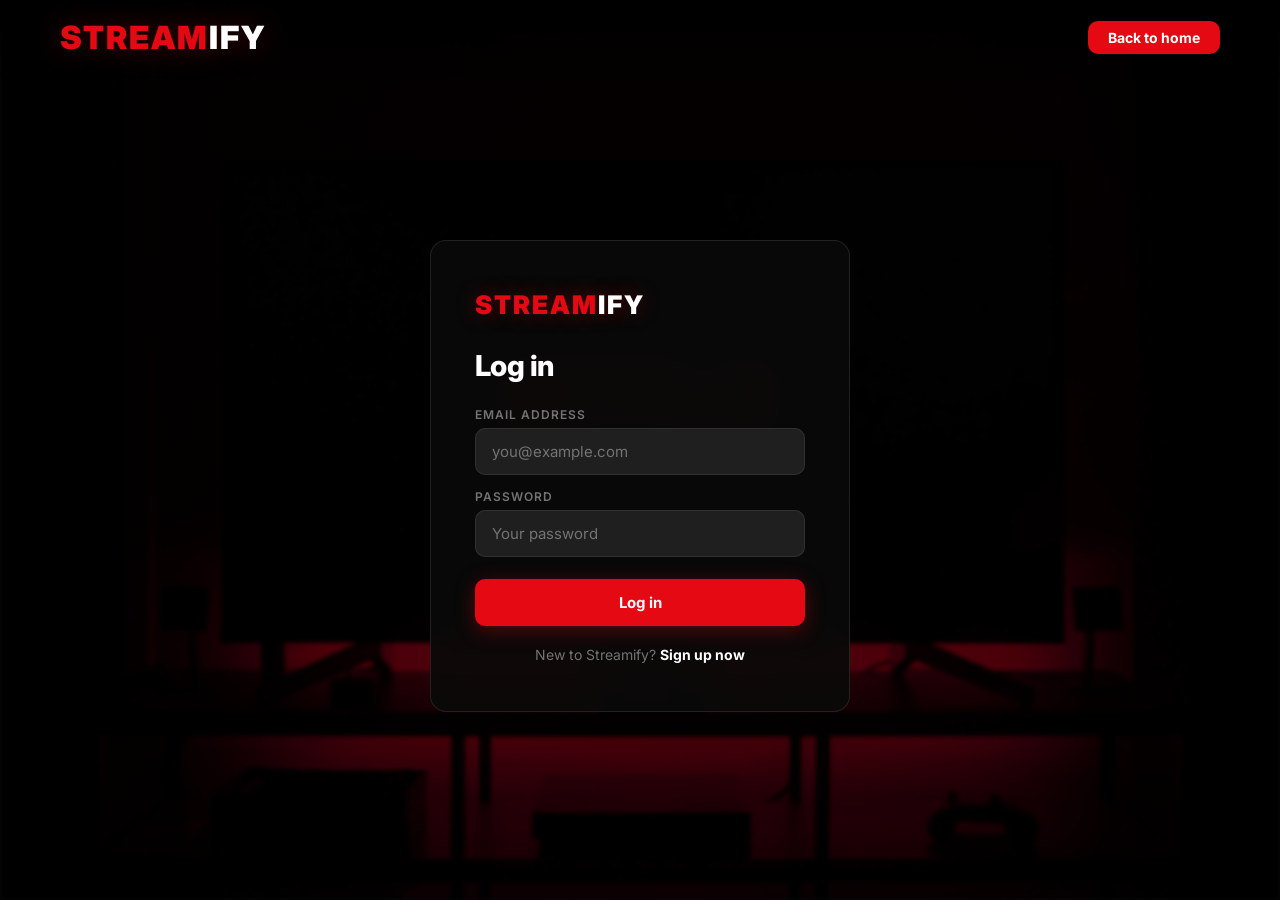
==== dashboard.html @ 39216815 "Enhancements" ====
<!DOCTYPE html>
<html lang="en">
<head>
  <meta charset="UTF-8"/>
  <meta name="viewport" content="width=device-width, initial-scale=1.0"/>
  <title>Home — Streamify</title>
  <link rel="preconnect" href="https://fonts.googleapis.com"/>
  <link rel="preconnect" href="https://fonts.gstatic.com" crossorigin/>
  <link href="https://fonts.googleapis.com/css2?family=Inter:wght@400;500;600;700;900&display=swap" rel="stylesheet"/>
  <link rel="stylesheet" href="style.css"/>
</head>
<body>

  <nav class="dashboard-nav" id="navbar">
    <a href="index.html" class="logo">STREAM<span>IFY</span></a>
    <div class="nav-links">
      <a href="#row-your-next-watch" class="nav-link active">Home</a>
      <a href="#row-acclaimed-dramas" class="nav-link">TV Series</a>
      <a href="#row-trending-now" class="nav-link">Movies</a>
      <a href="#row-my-list" class="nav-link">My List</a>
    </div>
    <div class="nav-search-wrap">
      <span class="search-icon">🔎</span>
      <input type="text" id="searchInput" class="nav-search" placeholder="Search titles..."/>
    </div>
    <div class="account-dropdown">
      <button class="btn-account">Account</button>
      <div class="dropdown-panel">
        <div class="dp-user-info">
          <p class="dp-name" id="userName">—</p>
          <p class="dp-email" id="userEmail">—</p>
        </div>
        <a href="profile.html" class="dp-link">View profile</a>
        <a href="#" class="dp-link logout" id="logoutBtn">Log out</a>
      </div>
    </div>
    <button class="nav-hamburger" id="hamburgerBtn" aria-label="Open menu" aria-expanded="false">☰</button>
  </nav>

  <div class="nav-drawer-backdrop" id="drawerBackdrop"></div>
  <div class="nav-drawer" id="navDrawer">
    <a href="#row-your-next-watch" class="nav-drawer-link active">Home</a>
    <a href="#row-acclaimed-dramas" class="nav-drawer-link">TV Series</a>
    <a href="#row-trending-now" class="nav-drawer-link">Movies</a>
    <a href="#row-my-list" class="nav-drawer-link">My List</a>
    <a href="profile.html" class="nav-drawer-link">View profile</a>
    <a href="#" class="nav-drawer-link" id="drawerLogoutBtn">Log out</a>
  </div>

  <header class="dash-banner">
    <img src="img/squid.jpg" class="dash-banner-bg" alt=""/>
    <div class="dash-banner-overlay"></div>
    <div class="dash-caption">
      <div class="dash-caption-badge">🔥 Final season now streaming</div>
      <h1>Squid Game</h1>
      <p>With nothing to lose, Seong Gi-hun accepts a strange invitation to compete in thrilling yet deadly children's games for a chance to win 45.6 billion won.</p>
      <div class="dash-btns">
        <button class="btn-play" id="bannerPlayBtn">▶ Play</button>
        <button class="btn-more" id="bannerInfoBtn" data-id="squid">ⓘ More info</button>
      </div>
    </div>
  </header>

  <main class="dash-content" id="dashContent">
    <!-- Rows are rendered by dashboard.js from catalog.js -->
  </main>

  <div class="dash-footer">
    <h2>Streamify</h2>
    <p>Stay connected with us and share with your friends and family</p>
  </div>
  <div class="dash-copyright">
    <p>© 2026 Streamify India</p>
  </div>

  <!-- Detail modal: filled in and toggled by dashboard.js -->
  <div class="modal-overlay" id="detailModal" role="dialog" aria-modal="true" aria-labelledby="modalTitle">
    <div class="modal-box">
      <div class="modal-banner">
        <img id="modalImg" src="" alt=""/>
        <div class="modal-banner-overlay"></div>
        <button class="modal-close" id="modalCloseBtn" aria-label="Close">✕</button>
      </div>
      <div class="modal-body">
        <h2 class="modal-title" id="modalTitle"></h2>
        <div class="modal-meta" id="modalMeta"></div>
        <p class="modal-desc" id="modalDesc"></p>
        <div class="modal-actions">
          <button class="btn-play" id="modalPlayBtn">▶ Play</button>
          <button class="btn-modal-list" id="modalListBtn">+ My List</button>
        </div>
      </div>
    </div>
  </div>

  <script src="auth.js"></script>
  <script src="catalog.js"></script>
  <script src="dashboard.js"></script>

</body>
</html>
---- style.css ----
/* ============================================
   STREAMIFY — Enhanced Design System
   ============================================ */

/* ── FONTS & RESET ── */
@import url('https://fonts.googleapis.com/css2?family=Inter:wght@400;500;600;700;900&display=swap');

*, *::before, *::after { box-sizing: border-box; margin: 0; padding: 0; }

:root {
  --red: #e50914;
  --red-dark: #b2070f;
  --red-glow: rgba(229,9,20,0.35);
  --bg: #0a0a0a;
  --surface: #141414;
  --surface2: #1f1f1f;
  --surface3: #2a2a2a;
  --border: rgba(255,255,255,0.08);
  --txt: #ffffff;
  --txt2: #b3b3b3;
  --txt3: #737373;
  --radius: 10px;
  --radius-lg: 16px;
  --trans: 0.22s ease;
}

html { scroll-behavior: smooth; }
body {
  font-family: 'Inter', 'Segoe UI', sans-serif;
  background: var(--bg);
  color: var(--txt);
  overflow-x: hidden;
}

/* ── NAVBAR ── */
.navbar {
  position: fixed; top: 0; left: 0; right: 0; z-index: 1000;
  display: flex; align-items: center; justify-content: space-between;
  padding: 18px clamp(24px, 5vw, 60px);
  background: linear-gradient(to bottom, rgba(0,0,0,0.9), transparent);
  transition: background var(--trans), box-shadow var(--trans);
}
.navbar.scrolled {
  background: rgba(10,10,10,0.97);
  backdrop-filter: blur(12px);
  box-shadow: 0 1px 0 var(--border);
}

.logo {
  font-size: clamp(1.4rem, 3vw, 2rem);
  font-weight: 900;
  letter-spacing: 2px;
  color: var(--red);
  text-decoration: none;
  text-shadow: 0 0 30px var(--red-glow);
}
.logo span { color: #fff; }

.nav-right { display: flex; align-items: center; gap: 14px; }

.lang-select {
  padding: 7px 14px;
  background: rgba(0,0,0,0.6);
  color: var(--txt);
  border: 1px solid rgba(255,255,255,0.3);
  border-radius: var(--radius);
  font-size: 13px; cursor: pointer;
  font-family: inherit;
  outline: none;
}
.lang-select:hover { border-color: rgba(255,255,255,0.6); }

.btn-signin {
  padding: 8px 20px;
  background: var(--red);
  color: #fff; border: none;
  border-radius: var(--radius);
  font-weight: 700; font-size: 14px;
  cursor: pointer; font-family: inherit;
  transition: background var(--trans), transform 0.12s, box-shadow var(--trans);
}
.btn-signin:hover {
  background: var(--red-dark);
  transform: translateY(-1px);
  box-shadow: 0 4px 16px var(--red-glow);
}

/* ── HERO ── */
.hero {
  position: relative;
  min-height: 100vh;
  display: flex; align-items: center; justify-content: center;
  text-align: center;
  overflow: hidden;
}

.hero-bg {
  position: absolute; inset: 0;
  width: 100%; height: 100%;
  object-fit: cover; object-position: center;
  filter: brightness(0.4);
  transform: scale(1.05);
  animation: heroZoom 20s ease-in-out infinite alternate;
}
@keyframes heroZoom {
  from { transform: scale(1.05); }
  to   { transform: scale(1.12); }
}

.hero-overlay {
  position: absolute; inset: 0;
  background: linear-gradient(
    to bottom,
    rgba(0,0,0,0.1) 0%,
    rgba(0,0,0,0.45) 50%,
    rgba(0,0,0,0.95) 100%
  );
  z-index: 1;
}

.hero-content {
  position: relative; z-index: 2;
  max-width: 720px;
  padding: 0 24px;
  animation: heroIn 1s cubic-bezier(0.16,1,0.3,1);
}
@keyframes heroIn {
  from { opacity: 0; transform: translateY(30px); }
  to   { opacity: 1; transform: translateY(0); }
}

.hero-badge {
  display: inline-block;
  padding: 6px 16px;
  background: rgba(229,9,20,0.2);
  border: 1px solid rgba(229,9,20,0.5);
  border-radius: 99px;
  font-size: 13px; font-weight: 600;
  color: #ff6b6b;
  margin-bottom: 24px;
  letter-spacing: 0.03em;
}

.hero-content h1 {
  font-size: clamp(2.2rem, 6vw, 4rem);
  font-weight: 900;
  line-height: 1.1;
  letter-spacing: -0.02em;
  margin-bottom: 18px;
  text-shadow: 0 2px 20px rgba(0,0,0,0.8);
}

.hero-price {
  font-size: clamp(1rem, 2vw, 1.25rem);
  color: var(--txt2);
  margin-bottom: 8px;
}
.hero-price strong { color: var(--txt); }

.hero-cta-label {
  font-size: clamp(0.9rem, 1.5vw, 1.05rem);
  color: var(--txt2);
  margin-bottom: 24px;
}

.email-form {
  display: flex; gap: 10px;
  flex-wrap: wrap; justify-content: center;
}

.email-input {
  flex: 1 1 280px; max-width: 380px;
  padding: 15px 18px;
  font-size: 15px; font-family: inherit;
  background: rgba(255,255,255,0.92);
  color: #111;
  border: none; border-radius: var(--radius);
  outline: none;
  transition: box-shadow 0.2s;
}
.email-input:focus { box-shadow: 0 0 0 3px rgba(229,9,20,0.4); }
.email-input::placeholder { color: #777; }

.btn-getstarted {
  padding: 15px 28px;
  background: var(--red);
  color: #fff; border: none;
  border-radius: var(--radius);
  font-size: 15px; font-weight: 700;
  cursor: pointer; white-space: nowrap;
  font-family: inherit;
  transition: background var(--trans), transform 0.12s, box-shadow var(--trans);
  box-shadow: 0 4px 20px var(--red-glow);
}
.btn-getstarted:hover {
  background: var(--red-dark);
  transform: translateY(-2px);
  box-shadow: 0 8px 28px var(--red-glow);
}
.btn-getstarted:active { transform: scale(0.97); }

.hero-scroll-hint {
  position: absolute; bottom: 28px; left: 50%; transform: translateX(-50%);
  z-index: 2; color: rgba(255,255,255,0.4);
  font-size: 12px; letter-spacing: 0.1em;
  animation: bounce 2s ease-in-out infinite;
}
@keyframes bounce {
  0%,100% { transform: translateX(-50%) translateY(0); }
  50%      { transform: translateX(-50%) translateY(-6px); }
}

/* ── DIVIDER ── */
.section-divider {
  height: 8px;
  background: var(--surface2);
}

/* ── CONTENT SECTIONS ── */
.content-section {
  background: var(--bg);
  padding: clamp(40px,6vw,72px) clamp(24px,5vw,60px);
}

.section-head {
  display: flex; align-items: baseline; gap: 16px;
  margin-bottom: 28px;
}
.section-title {
  font-size: clamp(1.3rem, 3vw, 1.8rem);
  font-weight: 800;
  letter-spacing: -0.01em;
}
.section-sub {
  font-size: 0.9rem; color: var(--txt3);
}

/* ── MOVIE CARDS ROW ── */
.cards-row {
  display: flex; gap: 14px;
  overflow-x: auto;
  padding: 12px 0 16px;
  scroll-behavior: smooth;
  -webkit-overflow-scrolling: touch;
  scrollbar-width: thin;
  scrollbar-color: rgba(255,255,255,0.15) transparent;
}
.cards-row::-webkit-scrollbar { height: 4px; }
.cards-row::-webkit-scrollbar-track { background: transparent; }
.cards-row::-webkit-scrollbar-thumb {
  background: rgba(255,255,255,0.15);
  border-radius: 99px;
}

.movie-card {
  position: relative;
  min-width: 160px; max-width: 200px;
  flex: 0 0 auto;
  border-radius: var(--radius);
  overflow: hidden;
  cursor: pointer;
  transition: transform 0.3s cubic-bezier(0.4,0,0.2,1), box-shadow 0.3s;
}
.movie-card:hover {
  transform: scale(1.1) translateY(-4px);
  box-shadow: 0 16px 40px rgba(0,0,0,0.6);
  z-index: 5;
}

.movie-card img {
  width: 100%; aspect-ratio: 2/3;
  object-fit: cover; display: block;
  border-radius: var(--radius);
  transition: filter 0.3s;
}
.movie-card:hover img { filter: brightness(0.6); }

.card-rank {
  position: absolute; bottom: 6px; left: 8px;
  font-size: 3.5rem; font-weight: 900;
  color: transparent;
  -webkit-text-stroke: 2px rgba(255,255,255,0.8);
  line-height: 1;
  pointer-events: none;
  transition: opacity 0.3s;
}
.movie-card:hover .card-rank { opacity: 0; }

.card-hover-info {
  position: absolute; bottom: 0; left: 0; right: 0;
  padding: 40px 12px 14px;
  background: linear-gradient(to top, rgba(0,0,0,0.9), transparent);
  opacity: 0;
  transform: translateY(6px);
  transition: opacity 0.3s, transform 0.3s;
}
.movie-card:hover .card-hover-info { opacity: 1; transform: translateY(0); }

.card-title {
  font-size: 0.9rem; font-weight: 700; margin-bottom: 5px;
}
.card-tag {
  font-size: 0.7rem; font-weight: 600;
  background: var(--red);
  color: #fff; padding: 2px 8px;
  border-radius: 99px;
}

/* ── FEATURES GRID ── */
.features-grid {
  display: grid;
  grid-template-columns: repeat(auto-fit, minmax(220px, 1fr));
  gap: 18px;
}

.feature-card {
  background: linear-gradient(145deg, #1a0630, #1f0808);
  border: 1px solid rgba(255,255,255,0.07);
  border-radius: var(--radius-lg);
  padding: 28px 24px 32px;
  transition: transform var(--trans), border-color var(--trans);
}
.feature-card:hover {
  transform: translateY(-4px);
  border-color: rgba(229,9,20,0.3);
}

.feature-icon {
  font-size: 2.5rem; margin-bottom: 16px; display: block;
}
.feature-card h3 {
  font-size: 1.15rem; font-weight: 700; margin-bottom: 10px;
}
.feature-card p {
  font-size: 0.95rem; color: var(--txt2); line-height: 1.6;
}

/* ── FAQ ── */
.faq-wrap { max-width: 860px; margin: 0 auto; }
.faq-list { display: flex; flex-direction: column; gap: 6px; }

.faq-item { border-radius: var(--radius); overflow: hidden; }

.faq-q {
  width: 100%;
  background: var(--surface2);
  color: var(--txt);
  text-align: left;
  padding: 20px 22px;
  font-size: 1.05rem; font-weight: 600;
  border: none; cursor: pointer;
  display: flex; justify-content: space-between; align-items: center;
  gap: 12px; font-family: inherit;
  transition: background var(--trans);
}
.faq-q:hover { background: var(--surface3); }
.faq-q.open  { background: var(--surface3); color: #fff; }

.faq-icon {
  font-size: 1.6rem; font-weight: 300;
  flex-shrink: 0; line-height: 1;
  transition: transform 0.3s;
  color: var(--txt2);
}
.faq-q.open .faq-icon { transform: rotate(45deg); color: var(--red); }

.faq-a {
  background: var(--surface3);
  max-height: 0; overflow: hidden;
  transition: max-height 0.4s ease, padding 0.3s ease;
  padding: 0 22px;
}
.faq-a.open { padding: 16px 22px 20px; }
.faq-a p {
  font-size: 1rem; color: var(--txt2); line-height: 1.7;
}

/* ── FOOTER CTA ── */
.footer-cta {
  background: var(--bg);
  text-align: center;
  padding: clamp(32px,5vw,60px) clamp(24px,5vw,60px);
  border-top: 1px solid var(--border);
}
.footer-cta p {
  font-size: clamp(0.9rem, 1.5vw, 1.05rem);
  color: var(--txt2); margin-bottom: 20px;
}

/* ── FOOTER ── */
.footer {
  background: var(--bg);
  border-top: 1px solid var(--border);
  padding: clamp(32px,5vw,56px) clamp(24px,5vw,60px) 32px;
  color: var(--txt3);
}
.footer-phone {
  font-size: 14px; margin-bottom: 28px;
}
.footer-phone a { color: var(--txt3); text-decoration: underline; }
.footer-phone a:hover { color: var(--txt2); }

.footer-links {
  display: grid;
  grid-template-columns: repeat(auto-fit, minmax(150px, 1fr));
  gap: 16px;
  margin-bottom: 32px;
}
.footer-links ul { list-style: none; }
.footer-links li { margin-bottom: 12px; }
.footer-links a {
  color: var(--txt3); font-size: 13px; text-decoration: none;
  transition: color var(--trans);
}
.footer-links a:hover { color: var(--txt2); }

.footer-copy {
  font-size: 13px; color: var(--txt3);
  border-top: 1px solid var(--border);
  padding-top: 20px;
}

/* ═══════════════════════════════════════════
   AUTH PAGES (login + signup)
═══════════════════════════════════════════ */
.auth-page {
  min-height: 100vh;
  display: flex; flex-direction: column;
  background: var(--bg);
}

.auth-bg {
  position: fixed; inset: 0; z-index: 0;
  width: 100%; height: 100%;
  object-fit: cover;
  filter: brightness(0.3) blur(2px);
}

.auth-center {
  flex: 1; display: flex;
  align-items: center; justify-content: center;
  position: relative; z-index: 1;
  padding: 100px 24px 48px;
}

.auth-box {
  background: rgba(10,10,10,0.88);
  backdrop-filter: blur(20px);
  border: 1px solid rgba(255,255,255,0.1);
  border-radius: var(--radius-lg);
  padding: clamp(32px,5vw,48px) clamp(28px,4vw,44px);
  width: 100%; max-width: 420px;
  animation: authIn 0.5s cubic-bezier(0.16,1,0.3,1);
}
@keyframes authIn {
  from { opacity:0; transform:scale(0.95) translateY(12px); }
  to   { opacity:1; transform:scale(1) translateY(0); }
}

.auth-logo {
  display: block;
  font-size: 1.6rem; font-weight: 900;
  letter-spacing: 2px;
  color: var(--red); text-decoration: none;
  text-shadow: 0 0 20px var(--red-glow);
  margin-bottom: 28px;
}
.auth-logo span { color: #fff; }

.auth-box h2 {
  font-size: 1.8rem; font-weight: 800;
  margin-bottom: 24px; letter-spacing: -0.02em;
}

.auth-field {
  margin-bottom: 14px;
}
.auth-field label {
  display: block;
  font-size: 12px; font-weight: 600;
  color: var(--txt3); text-transform: uppercase;
  letter-spacing: 0.08em; margin-bottom: 6px;
}
.auth-field input {
  width: 100%; padding: 13px 16px;
  font-size: 15px; font-family: inherit;
  background: var(--surface2);
  border: 1px solid var(--border);
  border-radius: var(--radius);
  color: var(--txt); outline: none;
  transition: border-color 0.2s, box-shadow 0.2s;
}
.auth-field input:focus {
  border-color: rgba(229,9,20,0.6);
  box-shadow: 0 0 0 3px rgba(229,9,20,0.15);
}
.auth-field input::placeholder { color: var(--txt3); }
.auth-field input:disabled {
  color: var(--txt2);
  cursor: default;
  opacity: 0.85;
}

.btn-auth {
  width: 100%; padding: 14px;
  background: var(--red); color: #fff;
  border: none; border-radius: var(--radius);
  font-size: 15px; font-weight: 700;
  cursor: pointer; font-family: inherit;
  margin-top: 8px;
  transition: background var(--trans), transform 0.12s, box-shadow var(--trans);
  box-shadow: 0 4px 20px var(--red-glow);
}
.btn-auth:hover {
  background: var(--red-dark);
  transform: translateY(-1px);
  box-shadow: 0 8px 28px var(--red-glow);
}
.btn-auth:active { transform: scale(0.98); }

.auth-switch {
  text-align: center;
  font-size: 14px; color: var(--txt3);
  margin-top: 20px;
}
.auth-switch a { color: #fff; text-decoration: none; font-weight: 700; }
.auth-switch a:hover { color: var(--red); }

.auth-error {
  background: rgba(229,9,20,0.15);
  border: 1px solid rgba(229,9,20,0.4);
  border-radius: var(--radius);
  padding: 10px 14px;
  font-size: 13px; color: #ff8080;
  margin-bottom: 14px; display: none;
}
.auth-error.show { display: block; }

/* ═══════════════════════════════════════════
   DASHBOARD PAGE
═══════════════════════════════════════════ */
.dashboard-nav {
  position: fixed; top: 0; left: 0; right: 0; z-index: 1000;
  display: flex; align-items: center; gap: 16px;
  padding: 14px clamp(16px,4vw,48px);
  background: linear-gradient(to bottom, rgba(0,0,0,0.9), transparent);
  transition: background var(--trans);
  flex-wrap: wrap;
}
.dashboard-nav.scrolled {
  background: rgba(10,10,10,0.97);
  backdrop-filter: blur(12px);
  box-shadow: 0 1px 0 var(--border);
}

.dashboard-nav .logo { margin-right: 8px; }

.nav-links { display: flex; gap: 4px; align-items: center; flex: 1; }

.nav-link {
  padding: 7px 14px;
  background: transparent;
  border: none; border-radius: var(--radius);
  color: var(--txt2); font-size: 14px; font-weight: 500;
  cursor: pointer; font-family: inherit;
  transition: background var(--trans), color var(--trans);
  text-decoration: none; display: inline-block;
}
.nav-link:hover, .nav-link.active {
  background: rgba(255,255,255,0.08);
  color: var(--txt);
}

.nav-search-wrap {
  position: relative;
}
.nav-search {
  padding: 8px 14px 8px 36px;
  background: rgba(255,255,255,0.1);
  border: 1px solid rgba(255,255,255,0.15);
  border-radius: var(--radius);
  color: var(--txt); font-size: 14px;
  outline: none; width: 200px;
  font-family: inherit;
  transition: background 0.2s, border 0.2s, width 0.3s;
}
.nav-search:focus {
  background: rgba(255,255,255,0.15);
  border-color: rgba(255,255,255,0.35);
  width: 260px;
}
.nav-search::placeholder { color: var(--txt3); }
.search-icon {
  position: absolute; left: 10px; top: 50%;
  transform: translateY(-50%);
  color: var(--txt3); font-size: 14px; pointer-events: none;
}

.account-dropdown { position: relative; }

.btn-account {
  padding: 8px 16px;
  background: var(--red);
  color: #fff; border: none;
  border-radius: var(--radius);
  font-weight: 700; font-size: 13px;
  cursor: pointer; font-family: inherit;
  display: flex; align-items: center; gap: 6px;
}
.btn-account::after { content: '▾'; }

.dropdown-panel {
  display: none;
  position: absolute; right: 0; top: calc(100% + 8px);
  background: var(--surface2);
  border: 1px solid rgba(255,255,255,0.1);
  border-radius: var(--radius-lg);
  min-width: 220px;
  padding: 16px;
  box-shadow: 0 16px 40px rgba(0,0,0,0.5);
  z-index: 999;
}
.account-dropdown:hover .dropdown-panel,
.account-dropdown:focus-within .dropdown-panel { display: block; }

.dp-user-info { padding-bottom: 12px; border-bottom: 1px solid var(--border); margin-bottom: 10px; }
.dp-name { font-weight: 700; font-size: 15px; margin-bottom: 3px; }
.dp-email { font-size: 12px; color: var(--txt3); }

.dp-link {
  display: block; padding: 9px 0;
  font-size: 14px; color: var(--txt2);
  text-decoration: none; border-bottom: 1px solid var(--border);
  transition: color var(--trans);
}
.dp-link:last-child { border-bottom: none; }
.dp-link:hover { color: var(--txt); }
.dp-link.logout { color: var(--red); }
.dp-link.logout:hover { color: #ff6b6b; }

/* Banner / hero on dashboard */
.dash-banner {
  position: relative; height: 85vh; min-height: 520px;
  overflow: hidden;
}
.dash-banner-bg {
  position: absolute; inset: 0;
  width: 100%; height: 100%;
  object-fit: cover; object-position: center 20%;
  animation: heroZoom 25s ease-in-out infinite alternate;
}
.dash-banner-overlay {
  position: absolute; inset: 0;
  background: linear-gradient(
    to right,
    rgba(0,0,0,0.85) 0%,
    rgba(0,0,0,0.5) 55%,
    rgba(0,0,0,0.1) 100%
  ),
  linear-gradient(
    to top,
    rgba(10,10,10,1) 0%,
    transparent 40%
  );
}
.dash-caption {
  position: absolute; bottom: 14%; left: clamp(24px,5vw,60px);
  z-index: 2; max-width: 540px;
}
.dash-caption-badge {
  display: inline-flex; align-items: center; gap: 6px;
  background: rgba(229,9,20,0.2);
  border: 1px solid rgba(229,9,20,0.4);
  border-radius: 99px;
  padding: 4px 14px; font-size: 12px; font-weight: 600;
  color: #ff8080; margin-bottom: 16px;
}
.dash-caption h1 {
  font-size: clamp(2rem, 4vw, 3.2rem);
  font-weight: 900; letter-spacing: -0.02em;
  margin-bottom: 12px; line-height: 1.1;
}
.dash-caption p {
  font-size: clamp(0.85rem, 1.5vw, 1rem);
  color: var(--txt2); line-height: 1.6;
  margin-bottom: 22px; max-width: 420px;
}
.dash-btns { display: flex; gap: 10px; flex-wrap: wrap; }

.btn-play {
  display: flex; align-items: center; gap: 8px;
  padding: 12px 26px;
  background: #fff; color: #000;
  border: none; border-radius: var(--radius);
  font-size: 15px; font-weight: 800;
  cursor: pointer; font-family: inherit;
  transition: background var(--trans), transform 0.12s;
}
.btn-play:hover { background: rgba(255,255,255,0.85); transform: scale(1.03); }

.btn-more {
  display: flex; align-items: center; gap: 8px;
  padding: 12px 22px;
  background: rgba(109,109,110,0.7);
  color: #fff;
  border: none; border-radius: var(--radius);
  font-size: 15px; font-weight: 700;
  cursor: pointer; font-family: inherit;
  transition: background var(--trans);
}
.btn-more:hover { background: rgba(109,109,110,0.9); }

/* Dashboard content rows */
.dash-content { background: var(--bg); padding-bottom: 60px; }

.dash-section {
  padding: clamp(16px,3vw,32px) clamp(16px,5vw,60px) 8px;
}

.dash-section-title {
  font-size: clamp(1rem, 2vw, 1.35rem);
  font-weight: 700; margin-bottom: 14px;
  display: flex; align-items: center; gap: 10px;
}
.dash-section-title::before {
  content: '';
  width: 4px; height: 1.2em;
  background: var(--red);
  border-radius: 99px; display: inline-block;
}

.dash-row {
  display: flex; gap: 12px;
  overflow-x: auto;
  padding: 8px 0 14px;
  scroll-behavior: smooth;
  -webkit-overflow-scrolling: touch;
  scrollbar-width: thin;
  scrollbar-color: rgba(255,255,255,0.12) transparent;
}
.dash-row::-webkit-scrollbar { height: 3px; }
.dash-row::-webkit-scrollbar-thumb {
  background: rgba(255,255,255,0.12); border-radius: 99px;
}

.dash-card {
  position: relative;
  min-width: 155px; max-width: 190px;
  flex: 0 0 auto;
  border-radius: var(--radius);
  overflow: hidden;
  cursor: pointer;
  transition: transform 0.3s cubic-bezier(0.4,0,0.2,1), box-shadow 0.3s;
}
.dash-card:hover,
.dash-card:focus-visible {
  transform: scale(1.1) translateY(-4px);
  box-shadow: 0 16px 40px rgba(0,0,0,0.7);
  z-index: 5;
}
.dash-card:focus-visible { outline: 2px solid #fff; outline-offset: 2px; }
.dash-card img {
  width: 100%; aspect-ratio: 2/3;
  object-fit: cover; display: block;
  border-radius: var(--radius);
  transition: filter 0.3s;
}
.dash-card:hover img, .dash-card:focus-visible img { filter: brightness(0.55); }

.dash-card-info {
  position: absolute; bottom: 0; left: 0; right: 0;
  padding: 36px 10px 12px;
  background: linear-gradient(to top, rgba(0,0,0,0.9), transparent);
  opacity: 0; transform: translateY(4px);
  transition: opacity 0.3s, transform 0.3s;
}
.dash-card:hover .dash-card-info,
.dash-card:focus-visible .dash-card-info { opacity: 1; transform: translateY(0); }
.dash-card-name {
  font-size: 0.82rem; font-weight: 700;
  white-space: nowrap; overflow: hidden; text-overflow: ellipsis;
  margin-bottom: 6px;
}
.dash-card-actions { display: flex; gap: 6px; }
.dash-card-icon-btn {
  display: inline-flex; align-items: center; justify-content: center;
  width: 28px; height: 28px;
  background: rgba(255,255,255,0.9);
  border: 1.5px solid transparent;
  border-radius: 50%; color: #000;
  font-size: 0.7rem;
  cursor: pointer;
  transition: background 0.2s, transform 0.15s;
}
.dash-card-icon-btn:hover { transform: scale(1.12); }
.dash-card-icon-btn.add-list {
  background: rgba(0,0,0,0.55);
  border-color: rgba(255,255,255,0.6);
  color: #fff;
}
.dash-card-icon-btn.add-list.in-list {
  background: var(--red);
  border-color: var(--red);
  color: #fff;
}
.dash-card-play {
  border: none;
}

/* Dashboard footer */
.dash-footer {
  background: linear-gradient(135deg, #1a0336 0%, #2d0a0a 100%);
  color: rgba(255,255,255,0.7);
  text-align: center;
  padding: 40px 24px;
}
.dash-footer h2 { font-size: 1.4rem; font-weight: 700; margin-bottom: 8px; }
.dash-footer p  { font-size: 0.9rem; }

.dash-copyright {
  background: var(--bg);
  text-align: center;
  padding: 18px;
  font-size: 13px;
  color: var(--txt3);
  border-top: 1px solid var(--border);
}

/* ═══════════════════════════════════════════
   DETAIL MODAL
═══════════════════════════════════════════ */
.modal-overlay {
  position: fixed; inset: 0; z-index: 2000;
  background: rgba(0,0,0,0.75);
  display: flex; align-items: center; justify-content: center;
  padding: 24px;
  opacity: 0; pointer-events: none;
  transition: opacity 0.25s ease;
}
.modal-overlay.open { opacity: 1; pointer-events: auto; }

.modal-box {
  background: var(--surface);
  border-radius: var(--radius-lg);
  width: 100%; max-width: 560px;
  max-height: 88vh; overflow-y: auto;
  transform: translateY(16px) scale(0.97);
  transition: transform 0.25s ease;
  box-shadow: 0 24px 60px rgba(0,0,0,0.6);
}
.modal-overlay.open .modal-box { transform: translateY(0) scale(1); }

.modal-banner { position: relative; }
.modal-banner img {
  width: 100%; height: 220px; object-fit: cover; display: block;
  border-radius: var(--radius-lg) var(--radius-lg) 0 0;
}
.modal-banner-overlay {
  position: absolute; inset: 0;
  background: linear-gradient(to top, var(--surface) 0%, transparent 60%);
  border-radius: var(--radius-lg) var(--radius-lg) 0 0;
}
.modal-close {
  position: absolute; top: 14px; right: 14px;
  width: 34px; height: 34px;
  background: rgba(20,20,20,0.85);
  border: none; border-radius: 50%;
  color: #fff; font-size: 16px; cursor: pointer;
  display: flex; align-items: center; justify-content: center;
  transition: background 0.2s;
}
.modal-close:hover { background: rgba(40,40,40,0.95); }

.modal-body { padding: 8px 28px 28px; }
.modal-title { font-size: 1.5rem; font-weight: 800; margin-bottom: 10px; }
.modal-meta {
  display: flex; align-items: center; gap: 10px;
  font-size: 0.85rem; color: var(--txt2); margin-bottom: 16px;
  flex-wrap: wrap;
}
.modal-meta .tag-pill {
  background: var(--surface3);
  padding: 2px 10px; border-radius: 99px;
  font-size: 0.78rem; color: var(--txt);
}
.modal-desc { font-size: 0.95rem; line-height: 1.65; color: var(--txt2); margin-bottom: 22px; }
.modal-actions { display: flex; gap: 10px; flex-wrap: wrap; }

.btn-modal-list {
  display: flex; align-items: center; gap: 8px;
  padding: 12px 20px;
  background: var(--surface3); color: var(--txt);
  border: 1px solid rgba(255,255,255,0.15);
  border-radius: var(--radius);
  font-size: 14px; font-weight: 700;
  cursor: pointer; font-family: inherit;
  transition: background 0.2s, border-color 0.2s;
}
.btn-modal-list:hover { background: var(--surface2); }
.btn-modal-list.in-list { border-color: var(--red); color: #ff8080; }

/* ═══════════════════════════════════════════
   MOBILE NAV DRAWER
═══════════════════════════════════════════ */
.nav-hamburger {
  display: none;
  width: 36px; height: 36px;
  background: transparent; border: none;
  color: var(--txt); font-size: 1.4rem;
  cursor: pointer; align-items: center; justify-content: center;
}

.nav-drawer {
  position: fixed; top: 0; right: 0; bottom: 0;
  width: min(78vw, 300px);
  background: var(--surface);
  box-shadow: -8px 0 30px rgba(0,0,0,0.5);
  z-index: 1500;
  padding: 80px 24px 24px;
  transform: translateX(100%);
  transition: transform 0.3s cubic-bezier(0.4,0,0.2,1);
}
.nav-drawer.open { transform: translateX(0); }

.nav-drawer-link {
  display: block; padding: 14px 4px;
  font-size: 1.05rem; font-weight: 600;
  color: var(--txt2); text-decoration: none;
  border-bottom: 1px solid var(--border);
}
.nav-drawer-link:hover, .nav-drawer-link.active { color: var(--txt); }

.nav-drawer-backdrop {
  position: fixed; inset: 0; z-index: 1400;
  background: rgba(0,0,0,0.5);
  opacity: 0; pointer-events: none;
  transition: opacity 0.3s;
}
.nav-drawer-backdrop.open { opacity: 1; pointer-events: auto; }

/* Empty state for My List / search with no results */
.dash-empty {
  padding: 60px 24px;
  text-align: center;
  color: var(--txt3);
}
.dash-empty p:first-child { font-size: 1.1rem; color: var(--txt2); margin-bottom: 6px; }

/* ── RESPONSIVE ── */
@media (max-width: 768px) {
  .hero-content h1 { font-size: 1.9rem; }
  .nav-links { display: none; }
  .nav-search { width: 140px; }
  .nav-search:focus { width: 180px; }
  .dash-caption { bottom: 10%; }
  .dash-caption h1 { font-size: 1.7rem; }
  .nav-hamburger { display: flex; }
  .modal-body { padding: 8px 20px 24px; }
}
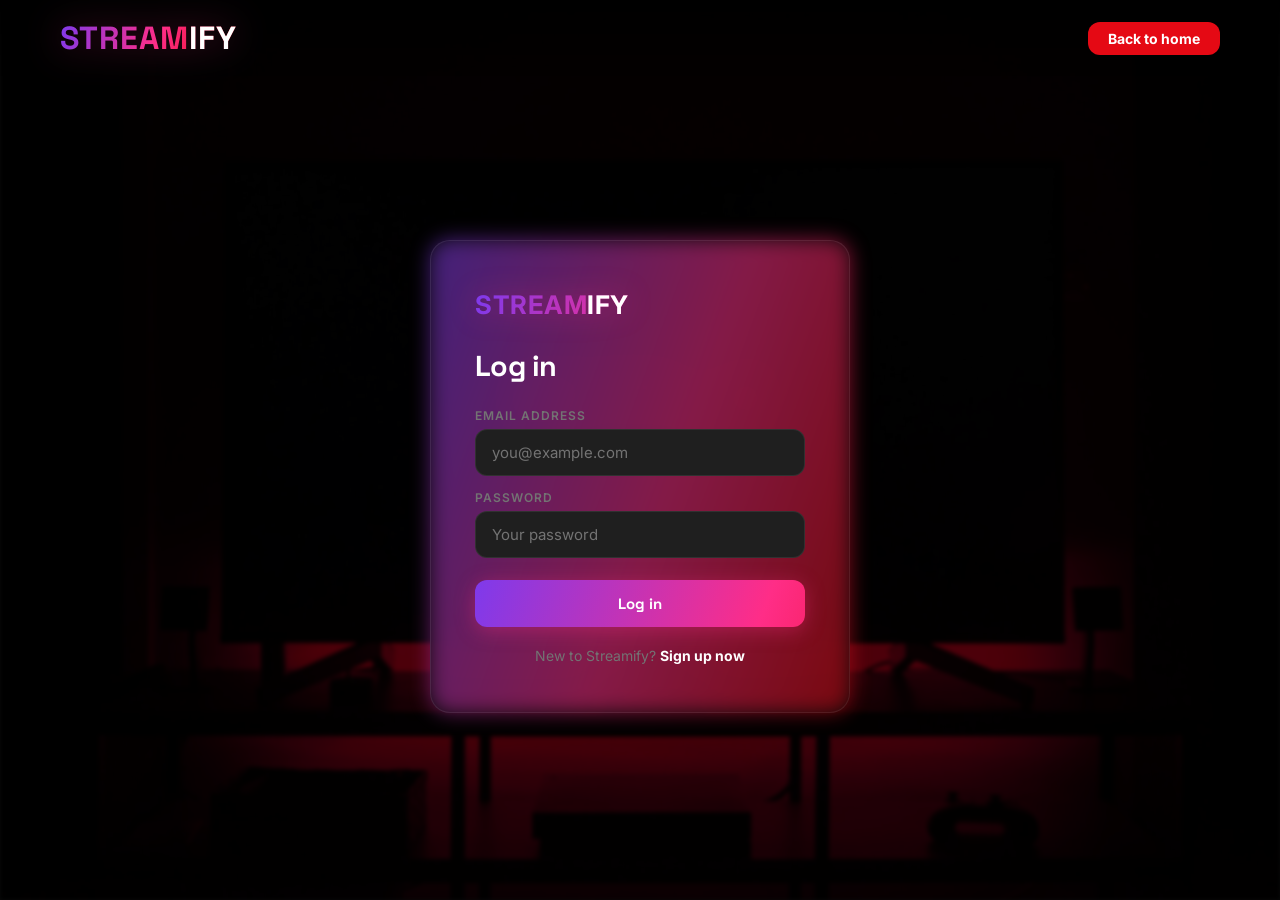
==== commit cd7f512d: "Enhanced" ====
--- a/dashboard.html
+++ b/dashboard.html
@@ -6,7 +6,7 @@
   <title>Home — Streamify</title>
   <link rel="preconnect" href="https://fonts.googleapis.com"/>
   <link rel="preconnect" href="https://fonts.gstatic.com" crossorigin/>
-  <link href="https://fonts.googleapis.com/css2?family=Inter:wght@400;500;600;700;900&display=swap" rel="stylesheet"/>
+  <link href="https://fonts.googleapis.com/css2?family=Space+Grotesk:wght@500;600;700;800&family=Inter:wght@400;500;600;700;900&display=swap" rel="stylesheet"/>
   <link rel="stylesheet" href="style.css"/>
 </head>
 <body>
@@ -93,6 +93,7 @@
     </div>
   </div>
 
+  <script src="motion.js"></script>
   <script src="auth.js"></script>
   <script src="catalog.js"></script>
   <script src="dashboard.js"></script>
--- a/style.css
+++ b/style.css
@@ -1,959 +1,1318 @@
-/* ============================================
-   STREAMIFY — Enhanced Design System
-   ============================================ */
-
-/* ── FONTS & RESET ── */
-@import url('https://fonts.googleapis.com/css2?family=Inter:wght@400;500;600;700;900&display=swap');
-
-*, *::before, *::after { box-sizing: border-box; margin: 0; padding: 0; }
-
-:root {
-  --red: #e50914;
-  --red-dark: #b2070f;
-  --red-glow: rgba(229,9,20,0.35);
-  --bg: #0a0a0a;
-  --surface: #141414;
-  --surface2: #1f1f1f;
-  --surface3: #2a2a2a;
-  --border: rgba(255,255,255,0.08);
-  --txt: #ffffff;
-  --txt2: #b3b3b3;
-  --txt3: #737373;
-  --radius: 10px;
-  --radius-lg: 16px;
-  --trans: 0.22s ease;
-}
-
-html { scroll-behavior: smooth; }
-body {
-  font-family: 'Inter', 'Segoe UI', sans-serif;
-  background: var(--bg);
-  color: var(--txt);
-  overflow-x: hidden;
-}
-
-/* ── NAVBAR ── */
-.navbar {
-  position: fixed; top: 0; left: 0; right: 0; z-index: 1000;
-  display: flex; align-items: center; justify-content: space-between;
-  padding: 18px clamp(24px, 5vw, 60px);
-  background: linear-gradient(to bottom, rgba(0,0,0,0.9), transparent);
-  transition: background var(--trans), box-shadow var(--trans);
-}
-.navbar.scrolled {
-  background: rgba(10,10,10,0.97);
-  backdrop-filter: blur(12px);
-  box-shadow: 0 1px 0 var(--border);
-}
-
-.logo {
-  font-size: clamp(1.4rem, 3vw, 2rem);
-  font-weight: 900;
-  letter-spacing: 2px;
-  color: var(--red);
-  text-decoration: none;
-  text-shadow: 0 0 30px var(--red-glow);
-}
-.logo span { color: #fff; }
-
-.nav-right { display: flex; align-items: center; gap: 14px; }
-
-.lang-select {
-  padding: 7px 14px;
-  background: rgba(0,0,0,0.6);
-  color: var(--txt);
-  border: 1px solid rgba(255,255,255,0.3);
-  border-radius: var(--radius);
-  font-size: 13px; cursor: pointer;
-  font-family: inherit;
-  outline: none;
-}
-.lang-select:hover { border-color: rgba(255,255,255,0.6); }
-
-.btn-signin {
-  padding: 8px 20px;
-  background: var(--red);
-  color: #fff; border: none;
-  border-radius: var(--radius);
-  font-weight: 700; font-size: 14px;
-  cursor: pointer; font-family: inherit;
-  transition: background var(--trans), transform 0.12s, box-shadow var(--trans);
-}
-.btn-signin:hover {
-  background: var(--red-dark);
-  transform: translateY(-1px);
-  box-shadow: 0 4px 16px var(--red-glow);
-}
-
-/* ── HERO ── */
-.hero {
-  position: relative;
-  min-height: 100vh;
-  display: flex; align-items: center; justify-content: center;
-  text-align: center;
-  overflow: hidden;
-}
-
-.hero-bg {
-  position: absolute; inset: 0;
-  width: 100%; height: 100%;
-  object-fit: cover; object-position: center;
-  filter: brightness(0.4);
-  transform: scale(1.05);
-  animation: heroZoom 20s ease-in-out infinite alternate;
-}
-@keyframes heroZoom {
-  from { transform: scale(1.05); }
-  to   { transform: scale(1.12); }
-}
-
-.hero-overlay {
-  position: absolute; inset: 0;
-  background: linear-gradient(
-    to bottom,
-    rgba(0,0,0,0.1) 0%,
-    rgba(0,0,0,0.45) 50%,
-    rgba(0,0,0,0.95) 100%
-  );
-  z-index: 1;
-}
-
-.hero-content {
-  position: relative; z-index: 2;
-  max-width: 720px;
-  padding: 0 24px;
-  animation: heroIn 1s cubic-bezier(0.16,1,0.3,1);
-}
-@keyframes heroIn {
-  from { opacity: 0; transform: translateY(30px); }
-  to   { opacity: 1; transform: translateY(0); }
-}
-
-.hero-badge {
-  display: inline-block;
-  padding: 6px 16px;
-  background: rgba(229,9,20,0.2);
-  border: 1px solid rgba(229,9,20,0.5);
-  border-radius: 99px;
-  font-size: 13px; font-weight: 600;
-  color: #ff6b6b;
-  margin-bottom: 24px;
-  letter-spacing: 0.03em;
-}
-
-.hero-content h1 {
-  font-size: clamp(2.2rem, 6vw, 4rem);
-  font-weight: 900;
-  line-height: 1.1;
-  letter-spacing: -0.02em;
-  margin-bottom: 18px;
-  text-shadow: 0 2px 20px rgba(0,0,0,0.8);
-}
-
-.hero-price {
-  font-size: clamp(1rem, 2vw, 1.25rem);
-  color: var(--txt2);
-  margin-bottom: 8px;
-}
-.hero-price strong { color: var(--txt); }
-
-.hero-cta-label {
-  font-size: clamp(0.9rem, 1.5vw, 1.05rem);
-  color: var(--txt2);
-  margin-bottom: 24px;
-}
-
-.email-form {
-  display: flex; gap: 10px;
-  flex-wrap: wrap; justify-content: center;
-}
-
-.email-input {
-  flex: 1 1 280px; max-width: 380px;
-  padding: 15px 18px;
-  font-size: 15px; font-family: inherit;
-  background: rgba(255,255,255,0.92);
-  color: #111;
-  border: none; border-radius: var(--radius);
-  outline: none;
-  transition: box-shadow 0.2s;
-}
-.email-input:focus { box-shadow: 0 0 0 3px rgba(229,9,20,0.4); }
-.email-input::placeholder { color: #777; }
-
-.btn-getstarted {
-  padding: 15px 28px;
-  background: var(--red);
-  color: #fff; border: none;
-  border-radius: var(--radius);
-  font-size: 15px; font-weight: 700;
-  cursor: pointer; white-space: nowrap;
-  font-family: inherit;
-  transition: background var(--trans), transform 0.12s, box-shadow var(--trans);
-  box-shadow: 0 4px 20px var(--red-glow);
-}
-.btn-getstarted:hover {
-  background: var(--red-dark);
-  transform: translateY(-2px);
-  box-shadow: 0 8px 28px var(--red-glow);
-}
-.btn-getstarted:active { transform: scale(0.97); }
-
-.hero-scroll-hint {
-  position: absolute; bottom: 28px; left: 50%; transform: translateX(-50%);
-  z-index: 2; color: rgba(255,255,255,0.4);
-  font-size: 12px; letter-spacing: 0.1em;
-  animation: bounce 2s ease-in-out infinite;
-}
-@keyframes bounce {
-  0%,100% { transform: translateX(-50%) translateY(0); }
-  50%      { transform: translateX(-50%) translateY(-6px); }
-}
-
-/* ── DIVIDER ── */
-.section-divider {
-  height: 8px;
-  background: var(--surface2);
-}
-
-/* ── CONTENT SECTIONS ── */
-.content-section {
-  background: var(--bg);
-  padding: clamp(40px,6vw,72px) clamp(24px,5vw,60px);
-}
-
-.section-head {
-  display: flex; align-items: baseline; gap: 16px;
-  margin-bottom: 28px;
-}
-.section-title {
-  font-size: clamp(1.3rem, 3vw, 1.8rem);
-  font-weight: 800;
-  letter-spacing: -0.01em;
-}
-.section-sub {
-  font-size: 0.9rem; color: var(--txt3);
-}
-
-/* ── MOVIE CARDS ROW ── */
-.cards-row {
-  display: flex; gap: 14px;
-  overflow-x: auto;
-  padding: 12px 0 16px;
-  scroll-behavior: smooth;
-  -webkit-overflow-scrolling: touch;
-  scrollbar-width: thin;
-  scrollbar-color: rgba(255,255,255,0.15) transparent;
-}
-.cards-row::-webkit-scrollbar { height: 4px; }
-.cards-row::-webkit-scrollbar-track { background: transparent; }
-.cards-row::-webkit-scrollbar-thumb {
-  background: rgba(255,255,255,0.15);
-  border-radius: 99px;
-}
-
-.movie-card {
-  position: relative;
-  min-width: 160px; max-width: 200px;
-  flex: 0 0 auto;
-  border-radius: var(--radius);
-  overflow: hidden;
-  cursor: pointer;
-  transition: transform 0.3s cubic-bezier(0.4,0,0.2,1), box-shadow 0.3s;
-}
-.movie-card:hover {
-  transform: scale(1.1) translateY(-4px);
-  box-shadow: 0 16px 40px rgba(0,0,0,0.6);
-  z-index: 5;
-}
-
-.movie-card img {
-  width: 100%; aspect-ratio: 2/3;
-  object-fit: cover; display: block;
-  border-radius: var(--radius);
-  transition: filter 0.3s;
-}
-.movie-card:hover img { filter: brightness(0.6); }
-
-.card-rank {
-  position: absolute; bottom: 6px; left: 8px;
-  font-size: 3.5rem; font-weight: 900;
-  color: transparent;
-  -webkit-text-stroke: 2px rgba(255,255,255,0.8);
-  line-height: 1;
-  pointer-events: none;
-  transition: opacity 0.3s;
-}
-.movie-card:hover .card-rank { opacity: 0; }
-
-.card-hover-info {
-  position: absolute; bottom: 0; left: 0; right: 0;
-  padding: 40px 12px 14px;
-  background: linear-gradient(to top, rgba(0,0,0,0.9), transparent);
-  opacity: 0;
-  transform: translateY(6px);
-  transition: opacity 0.3s, transform 0.3s;
-}
-.movie-card:hover .card-hover-info { opacity: 1; transform: translateY(0); }
-
-.card-title {
-  font-size: 0.9rem; font-weight: 700; margin-bottom: 5px;
-}
-.card-tag {
-  font-size: 0.7rem; font-weight: 600;
-  background: var(--red);
-  color: #fff; padding: 2px 8px;
-  border-radius: 99px;
-}
-
-/* ── FEATURES GRID ── */
-.features-grid {
-  display: grid;
-  grid-template-columns: repeat(auto-fit, minmax(220px, 1fr));
-  gap: 18px;
-}
-
-.feature-card {
-  background: linear-gradient(145deg, #1a0630, #1f0808);
-  border: 1px solid rgba(255,255,255,0.07);
-  border-radius: var(--radius-lg);
-  padding: 28px 24px 32px;
-  transition: transform var(--trans), border-color var(--trans);
-}
-.feature-card:hover {
-  transform: translateY(-4px);
-  border-color: rgba(229,9,20,0.3);
-}
-
-.feature-icon {
-  font-size: 2.5rem; margin-bottom: 16px; display: block;
-}
-.feature-card h3 {
-  font-size: 1.15rem; font-weight: 700; margin-bottom: 10px;
-}
-.feature-card p {
-  font-size: 0.95rem; color: var(--txt2); line-height: 1.6;
-}
-
-/* ── FAQ ── */
-.faq-wrap { max-width: 860px; margin: 0 auto; }
-.faq-list { display: flex; flex-direction: column; gap: 6px; }
-
-.faq-item { border-radius: var(--radius); overflow: hidden; }
-
-.faq-q {
-  width: 100%;
-  background: var(--surface2);
-  color: var(--txt);
-  text-align: left;
-  padding: 20px 22px;
-  font-size: 1.05rem; font-weight: 600;
-  border: none; cursor: pointer;
-  display: flex; justify-content: space-between; align-items: center;
-  gap: 12px; font-family: inherit;
-  transition: background var(--trans);
-}
-.faq-q:hover { background: var(--surface3); }
-.faq-q.open  { background: var(--surface3); color: #fff; }
-
-.faq-icon {
-  font-size: 1.6rem; font-weight: 300;
-  flex-shrink: 0; line-height: 1;
-  transition: transform 0.3s;
-  color: var(--txt2);
-}
-.faq-q.open .faq-icon { transform: rotate(45deg); color: var(--red); }
-
-.faq-a {
-  background: var(--surface3);
-  max-height: 0; overflow: hidden;
-  transition: max-height 0.4s ease, padding 0.3s ease;
-  padding: 0 22px;
-}
-.faq-a.open { padding: 16px 22px 20px; }
-.faq-a p {
-  font-size: 1rem; color: var(--txt2); line-height: 1.7;
-}
-
-/* ── FOOTER CTA ── */
-.footer-cta {
-  background: var(--bg);
-  text-align: center;
-  padding: clamp(32px,5vw,60px) clamp(24px,5vw,60px);
-  border-top: 1px solid var(--border);
-}
-.footer-cta p {
-  font-size: clamp(0.9rem, 1.5vw, 1.05rem);
-  color: var(--txt2); margin-bottom: 20px;
-}
-
-/* ── FOOTER ── */
-.footer {
-  background: var(--bg);
-  border-top: 1px solid var(--border);
-  padding: clamp(32px,5vw,56px) clamp(24px,5vw,60px) 32px;
-  color: var(--txt3);
-}
-.footer-phone {
-  font-size: 14px; margin-bottom: 28px;
-}
-.footer-phone a { color: var(--txt3); text-decoration: underline; }
-.footer-phone a:hover { color: var(--txt2); }
-
-.footer-links {
-  display: grid;
-  grid-template-columns: repeat(auto-fit, minmax(150px, 1fr));
-  gap: 16px;
-  margin-bottom: 32px;
-}
-.footer-links ul { list-style: none; }
-.footer-links li { margin-bottom: 12px; }
-.footer-links a {
-  color: var(--txt3); font-size: 13px; text-decoration: none;
-  transition: color var(--trans);
-}
-.footer-links a:hover { color: var(--txt2); }
-
-.footer-copy {
-  font-size: 13px; color: var(--txt3);
-  border-top: 1px solid var(--border);
-  padding-top: 20px;
-}
-
-/* ═══════════════════════════════════════════
-   AUTH PAGES (login + signup)
-═══════════════════════════════════════════ */
-.auth-page {
-  min-height: 100vh;
-  display: flex; flex-direction: column;
-  background: var(--bg);
-}
-
-.auth-bg {
-  position: fixed; inset: 0; z-index: 0;
-  width: 100%; height: 100%;
-  object-fit: cover;
-  filter: brightness(0.3) blur(2px);
-}
-
-.auth-center {
-  flex: 1; display: flex;
-  align-items: center; justify-content: center;
-  position: relative; z-index: 1;
-  padding: 100px 24px 48px;
-}
-
-.auth-box {
-  background: rgba(10,10,10,0.88);
-  backdrop-filter: blur(20px);
-  border: 1px solid rgba(255,255,255,0.1);
-  border-radius: var(--radius-lg);
-  padding: clamp(32px,5vw,48px) clamp(28px,4vw,44px);
-  width: 100%; max-width: 420px;
-  animation: authIn 0.5s cubic-bezier(0.16,1,0.3,1);
-}
-@keyframes authIn {
-  from { opacity:0; transform:scale(0.95) translateY(12px); }
-  to   { opacity:1; transform:scale(1) translateY(0); }
-}
-
-.auth-logo {
-  display: block;
-  font-size: 1.6rem; font-weight: 900;
-  letter-spacing: 2px;
-  color: var(--red); text-decoration: none;
-  text-shadow: 0 0 20px var(--red-glow);
-  margin-bottom: 28px;
-}
-.auth-logo span { color: #fff; }
-
-.auth-box h2 {
-  font-size: 1.8rem; font-weight: 800;
-  margin-bottom: 24px; letter-spacing: -0.02em;
-}
-
-.auth-field {
-  margin-bottom: 14px;
-}
-.auth-field label {
-  display: block;
-  font-size: 12px; font-weight: 600;
-  color: var(--txt3); text-transform: uppercase;
-  letter-spacing: 0.08em; margin-bottom: 6px;
-}
-.auth-field input {
-  width: 100%; padding: 13px 16px;
-  font-size: 15px; font-family: inherit;
-  background: var(--surface2);
-  border: 1px solid var(--border);
-  border-radius: var(--radius);
-  color: var(--txt); outline: none;
-  transition: border-color 0.2s, box-shadow 0.2s;
-}
-.auth-field input:focus {
-  border-color: rgba(229,9,20,0.6);
-  box-shadow: 0 0 0 3px rgba(229,9,20,0.15);
-}
-.auth-field input::placeholder { color: var(--txt3); }
-.auth-field input:disabled {
-  color: var(--txt2);
-  cursor: default;
-  opacity: 0.85;
-}
-
-.btn-auth {
-  width: 100%; padding: 14px;
-  background: var(--red); color: #fff;
-  border: none; border-radius: var(--radius);
-  font-size: 15px; font-weight: 700;
-  cursor: pointer; font-family: inherit;
-  margin-top: 8px;
-  transition: background var(--trans), transform 0.12s, box-shadow var(--trans);
-  box-shadow: 0 4px 20px var(--red-glow);
-}
-.btn-auth:hover {
-  background: var(--red-dark);
-  transform: translateY(-1px);
-  box-shadow: 0 8px 28px var(--red-glow);
-}
-.btn-auth:active { transform: scale(0.98); }
-
-.auth-switch {
-  text-align: center;
-  font-size: 14px; color: var(--txt3);
-  margin-top: 20px;
-}
-.auth-switch a { color: #fff; text-decoration: none; font-weight: 700; }
-.auth-switch a:hover { color: var(--red); }
-
-.auth-error {
-  background: rgba(229,9,20,0.15);
-  border: 1px solid rgba(229,9,20,0.4);
-  border-radius: var(--radius);
-  padding: 10px 14px;
-  font-size: 13px; color: #ff8080;
-  margin-bottom: 14px; display: none;
-}
-.auth-error.show { display: block; }
-
-/* ═══════════════════════════════════════════
-   DASHBOARD PAGE
-═══════════════════════════════════════════ */
-.dashboard-nav {
-  position: fixed; top: 0; left: 0; right: 0; z-index: 1000;
-  display: flex; align-items: center; gap: 16px;
-  padding: 14px clamp(16px,4vw,48px);
-  background: linear-gradient(to bottom, rgba(0,0,0,0.9), transparent);
-  transition: background var(--trans);
-  flex-wrap: wrap;
-}
-.dashboard-nav.scrolled {
-  background: rgba(10,10,10,0.97);
-  backdrop-filter: blur(12px);
-  box-shadow: 0 1px 0 var(--border);
-}
-
-.dashboard-nav .logo { margin-right: 8px; }
-
-.nav-links { display: flex; gap: 4px; align-items: center; flex: 1; }
-
-.nav-link {
-  padding: 7px 14px;
-  background: transparent;
-  border: none; border-radius: var(--radius);
-  color: var(--txt2); font-size: 14px; font-weight: 500;
-  cursor: pointer; font-family: inherit;
-  transition: background var(--trans), color var(--trans);
-  text-decoration: none; display: inline-block;
-}
-.nav-link:hover, .nav-link.active {
-  background: rgba(255,255,255,0.08);
-  color: var(--txt);
-}
-
-.nav-search-wrap {
-  position: relative;
-}
-.nav-search {
-  padding: 8px 14px 8px 36px;
-  background: rgba(255,255,255,0.1);
-  border: 1px solid rgba(255,255,255,0.15);
-  border-radius: var(--radius);
-  color: var(--txt); font-size: 14px;
-  outline: none; width: 200px;
-  font-family: inherit;
-  transition: background 0.2s, border 0.2s, width 0.3s;
-}
-.nav-search:focus {
-  background: rgba(255,255,255,0.15);
-  border-color: rgba(255,255,255,0.35);
-  width: 260px;
-}
-.nav-search::placeholder { color: var(--txt3); }
-.search-icon {
-  position: absolute; left: 10px; top: 50%;
-  transform: translateY(-50%);
-  color: var(--txt3); font-size: 14px; pointer-events: none;
-}
-
-.account-dropdown { position: relative; }
-
-.btn-account {
-  padding: 8px 16px;
-  background: var(--red);
-  color: #fff; border: none;
-  border-radius: var(--radius);
-  font-weight: 700; font-size: 13px;
-  cursor: pointer; font-family: inherit;
-  display: flex; align-items: center; gap: 6px;
-}
-.btn-account::after { content: '▾'; }
-
-.dropdown-panel {
-  display: none;
-  position: absolute; right: 0; top: calc(100% + 8px);
-  background: var(--surface2);
-  border: 1px solid rgba(255,255,255,0.1);
-  border-radius: var(--radius-lg);
-  min-width: 220px;
-  padding: 16px;
-  box-shadow: 0 16px 40px rgba(0,0,0,0.5);
-  z-index: 999;
-}
-.account-dropdown:hover .dropdown-panel,
-.account-dropdown:focus-within .dropdown-panel { display: block; }
-
-.dp-user-info { padding-bottom: 12px; border-bottom: 1px solid var(--border); margin-bottom: 10px; }
-.dp-name { font-weight: 700; font-size: 15px; margin-bottom: 3px; }
-.dp-email { font-size: 12px; color: var(--txt3); }
-
-.dp-link {
-  display: block; padding: 9px 0;
-  font-size: 14px; color: var(--txt2);
-  text-decoration: none; border-bottom: 1px solid var(--border);
-  transition: color var(--trans);
-}
-.dp-link:last-child { border-bottom: none; }
-.dp-link:hover { color: var(--txt); }
-.dp-link.logout { color: var(--red); }
-.dp-link.logout:hover { color: #ff6b6b; }
-
-/* Banner / hero on dashboard */
-.dash-banner {
-  position: relative; height: 85vh; min-height: 520px;
-  overflow: hidden;
-}
-.dash-banner-bg {
-  position: absolute; inset: 0;
-  width: 100%; height: 100%;
-  object-fit: cover; object-position: center 20%;
-  animation: heroZoom 25s ease-in-out infinite alternate;
-}
-.dash-banner-overlay {
-  position: absolute; inset: 0;
-  background: linear-gradient(
-    to right,
-    rgba(0,0,0,0.85) 0%,
-    rgba(0,0,0,0.5) 55%,
-    rgba(0,0,0,0.1) 100%
-  ),
-  linear-gradient(
-    to top,
-    rgba(10,10,10,1) 0%,
-    transparent 40%
-  );
-}
-.dash-caption {
-  position: absolute; bottom: 14%; left: clamp(24px,5vw,60px);
-  z-index: 2; max-width: 540px;
-}
-.dash-caption-badge {
-  display: inline-flex; align-items: center; gap: 6px;
-  background: rgba(229,9,20,0.2);
-  border: 1px solid rgba(229,9,20,0.4);
-  border-radius: 99px;
-  padding: 4px 14px; font-size: 12px; font-weight: 600;
-  color: #ff8080; margin-bottom: 16px;
-}
-.dash-caption h1 {
-  font-size: clamp(2rem, 4vw, 3.2rem);
-  font-weight: 900; letter-spacing: -0.02em;
-  margin-bottom: 12px; line-height: 1.1;
-}
-.dash-caption p {
-  font-size: clamp(0.85rem, 1.5vw, 1rem);
-  color: var(--txt2); line-height: 1.6;
-  margin-bottom: 22px; max-width: 420px;
-}
-.dash-btns { display: flex; gap: 10px; flex-wrap: wrap; }
-
-.btn-play {
-  display: flex; align-items: center; gap: 8px;
-  padding: 12px 26px;
-  background: #fff; color: #000;
-  border: none; border-radius: var(--radius);
-  font-size: 15px; font-weight: 800;
-  cursor: pointer; font-family: inherit;
-  transition: background var(--trans), transform 0.12s;
-}
-.btn-play:hover { background: rgba(255,255,255,0.85); transform: scale(1.03); }
-
-.btn-more {
-  display: flex; align-items: center; gap: 8px;
-  padding: 12px 22px;
-  background: rgba(109,109,110,0.7);
-  color: #fff;
-  border: none; border-radius: var(--radius);
-  font-size: 15px; font-weight: 700;
-  cursor: pointer; font-family: inherit;
-  transition: background var(--trans);
-}
-.btn-more:hover { background: rgba(109,109,110,0.9); }
-
-/* Dashboard content rows */
-.dash-content { background: var(--bg); padding-bottom: 60px; }
-
-.dash-section {
-  padding: clamp(16px,3vw,32px) clamp(16px,5vw,60px) 8px;
-}
-
-.dash-section-title {
-  font-size: clamp(1rem, 2vw, 1.35rem);
-  font-weight: 700; margin-bottom: 14px;
-  display: flex; align-items: center; gap: 10px;
-}
-.dash-section-title::before {
-  content: '';
-  width: 4px; height: 1.2em;
-  background: var(--red);
-  border-radius: 99px; display: inline-block;
-}
-
-.dash-row {
-  display: flex; gap: 12px;
-  overflow-x: auto;
-  padding: 8px 0 14px;
-  scroll-behavior: smooth;
-  -webkit-overflow-scrolling: touch;
-  scrollbar-width: thin;
-  scrollbar-color: rgba(255,255,255,0.12) transparent;
-}
-.dash-row::-webkit-scrollbar { height: 3px; }
-.dash-row::-webkit-scrollbar-thumb {
-  background: rgba(255,255,255,0.12); border-radius: 99px;
-}
-
-.dash-card {
-  position: relative;
-  min-width: 155px; max-width: 190px;
-  flex: 0 0 auto;
-  border-radius: var(--radius);
-  overflow: hidden;
-  cursor: pointer;
-  transition: transform 0.3s cubic-bezier(0.4,0,0.2,1), box-shadow 0.3s;
-}
-.dash-card:hover,
-.dash-card:focus-visible {
-  transform: scale(1.1) translateY(-4px);
-  box-shadow: 0 16px 40px rgba(0,0,0,0.7);
-  z-index: 5;
-}
-.dash-card:focus-visible { outline: 2px solid #fff; outline-offset: 2px; }
-.dash-card img {
-  width: 100%; aspect-ratio: 2/3;
-  object-fit: cover; display: block;
-  border-radius: var(--radius);
-  transition: filter 0.3s;
-}
-.dash-card:hover img, .dash-card:focus-visible img { filter: brightness(0.55); }
-
-.dash-card-info {
-  position: absolute; bottom: 0; left: 0; right: 0;
-  padding: 36px 10px 12px;
-  background: linear-gradient(to top, rgba(0,0,0,0.9), transparent);
-  opacity: 0; transform: translateY(4px);
-  transition: opacity 0.3s, transform 0.3s;
-}
-.dash-card:hover .dash-card-info,
-.dash-card:focus-visible .dash-card-info { opacity: 1; transform: translateY(0); }
-.dash-card-name {
-  font-size: 0.82rem; font-weight: 700;
-  white-space: nowrap; overflow: hidden; text-overflow: ellipsis;
-  margin-bottom: 6px;
-}
-.dash-card-actions { display: flex; gap: 6px; }
-.dash-card-icon-btn {
-  display: inline-flex; align-items: center; justify-content: center;
-  width: 28px; height: 28px;
-  background: rgba(255,255,255,0.9);
-  border: 1.5px solid transparent;
-  border-radius: 50%; color: #000;
-  font-size: 0.7rem;
-  cursor: pointer;
-  transition: background 0.2s, transform 0.15s;
-}
-.dash-card-icon-btn:hover { transform: scale(1.12); }
-.dash-card-icon-btn.add-list {
-  background: rgba(0,0,0,0.55);
-  border-color: rgba(255,255,255,0.6);
-  color: #fff;
-}
-.dash-card-icon-btn.add-list.in-list {
-  background: var(--red);
-  border-color: var(--red);
-  color: #fff;
-}
-.dash-card-play {
-  border: none;
-}
-
-/* Dashboard footer */
-.dash-footer {
-  background: linear-gradient(135deg, #1a0336 0%, #2d0a0a 100%);
-  color: rgba(255,255,255,0.7);
-  text-align: center;
-  padding: 40px 24px;
-}
-.dash-footer h2 { font-size: 1.4rem; font-weight: 700; margin-bottom: 8px; }
-.dash-footer p  { font-size: 0.9rem; }
-
-.dash-copyright {
-  background: var(--bg);
-  text-align: center;
-  padding: 18px;
-  font-size: 13px;
-  color: var(--txt3);
-  border-top: 1px solid var(--border);
-}
-
-/* ═══════════════════════════════════════════
-   DETAIL MODAL
-═══════════════════════════════════════════ */
-.modal-overlay {
-  position: fixed; inset: 0; z-index: 2000;
-  background: rgba(0,0,0,0.75);
-  display: flex; align-items: center; justify-content: center;
-  padding: 24px;
-  opacity: 0; pointer-events: none;
-  transition: opacity 0.25s ease;
-}
-.modal-overlay.open { opacity: 1; pointer-events: auto; }
-
-.modal-box {
-  background: var(--surface);
-  border-radius: var(--radius-lg);
-  width: 100%; max-width: 560px;
-  max-height: 88vh; overflow-y: auto;
-  transform: translateY(16px) scale(0.97);
-  transition: transform 0.25s ease;
-  box-shadow: 0 24px 60px rgba(0,0,0,0.6);
-}
-.modal-overlay.open .modal-box { transform: translateY(0) scale(1); }
-
-.modal-banner { position: relative; }
-.modal-banner img {
-  width: 100%; height: 220px; object-fit: cover; display: block;
-  border-radius: var(--radius-lg) var(--radius-lg) 0 0;
-}
-.modal-banner-overlay {
-  position: absolute; inset: 0;
-  background: linear-gradient(to top, var(--surface) 0%, transparent 60%);
-  border-radius: var(--radius-lg) var(--radius-lg) 0 0;
-}
-.modal-close {
-  position: absolute; top: 14px; right: 14px;
-  width: 34px; height: 34px;
-  background: rgba(20,20,20,0.85);
-  border: none; border-radius: 50%;
-  color: #fff; font-size: 16px; cursor: pointer;
-  display: flex; align-items: center; justify-content: center;
-  transition: background 0.2s;
-}
-.modal-close:hover { background: rgba(40,40,40,0.95); }
-
-.modal-body { padding: 8px 28px 28px; }
-.modal-title { font-size: 1.5rem; font-weight: 800; margin-bottom: 10px; }
-.modal-meta {
-  display: flex; align-items: center; gap: 10px;
-  font-size: 0.85rem; color: var(--txt2); margin-bottom: 16px;
-  flex-wrap: wrap;
-}
-.modal-meta .tag-pill {
-  background: var(--surface3);
-  padding: 2px 10px; border-radius: 99px;
-  font-size: 0.78rem; color: var(--txt);
-}
-.modal-desc { font-size: 0.95rem; line-height: 1.65; color: var(--txt2); margin-bottom: 22px; }
-.modal-actions { display: flex; gap: 10px; flex-wrap: wrap; }
-
-.btn-modal-list {
-  display: flex; align-items: center; gap: 8px;
-  padding: 12px 20px;
-  background: var(--surface3); color: var(--txt);
-  border: 1px solid rgba(255,255,255,0.15);
-  border-radius: var(--radius);
-  font-size: 14px; font-weight: 700;
-  cursor: pointer; font-family: inherit;
-  transition: background 0.2s, border-color 0.2s;
-}
-.btn-modal-list:hover { background: var(--surface2); }
-.btn-modal-list.in-list { border-color: var(--red); color: #ff8080; }
-
-/* ═══════════════════════════════════════════
-   MOBILE NAV DRAWER
-═══════════════════════════════════════════ */
-.nav-hamburger {
-  display: none;
-  width: 36px; height: 36px;
-  background: transparent; border: none;
-  color: var(--txt); font-size: 1.4rem;
-  cursor: pointer; align-items: center; justify-content: center;
-}
-
-.nav-drawer {
-  position: fixed; top: 0; right: 0; bottom: 0;
-  width: min(78vw, 300px);
-  background: var(--surface);
-  box-shadow: -8px 0 30px rgba(0,0,0,0.5);
-  z-index: 1500;
-  padding: 80px 24px 24px;
-  transform: translateX(100%);
-  transition: transform 0.3s cubic-bezier(0.4,0,0.2,1);
-}
-.nav-drawer.open { transform: translateX(0); }
-
-.nav-drawer-link {
-  display: block; padding: 14px 4px;
-  font-size: 1.05rem; font-weight: 600;
-  color: var(--txt2); text-decoration: none;
-  border-bottom: 1px solid var(--border);
-}
-.nav-drawer-link:hover, .nav-drawer-link.active { color: var(--txt); }
-
-.nav-drawer-backdrop {
-  position: fixed; inset: 0; z-index: 1400;
-  background: rgba(0,0,0,0.5);
-  opacity: 0; pointer-events: none;
-  transition: opacity 0.3s;
-}
-.nav-drawer-backdrop.open { opacity: 1; pointer-events: auto; }
-
-/* Empty state for My List / search with no results */
-.dash-empty {
-  padding: 60px 24px;
-  text-align: center;
-  color: var(--txt3);
-}
-.dash-empty p:first-child { font-size: 1.1rem; color: var(--txt2); margin-bottom: 6px; }
-
-/* ── RESPONSIVE ── */
-@media (max-width: 768px) {
-  .hero-content h1 { font-size: 1.9rem; }
-  .nav-links { display: none; }
-  .nav-search { width: 140px; }
-  .nav-search:focus { width: 180px; }
-  .dash-caption { bottom: 10%; }
-  .dash-caption h1 { font-size: 1.7rem; }
-  .nav-hamburger { display: flex; }
-  .modal-body { padding: 8px 20px 24px; }
+/* ============================================
+   STREAMIFY — Gen-Z Design System v2
+   Display: Space Grotesk (chunky, geometric, a little playful)
+   Body/UI: Inter (gets out of the way)
+   Color: signal red (brand anchor) + violet→pink gradient
+          (the "mood" axis) + lime pop (rewards/badges)
+   ============================================ */
+
+@import url('https://fonts.googleapis.com/css2?family=Space+Grotesk:wght@500;600;700;800&family=Inter:wght@400;500;600;700;900&display=swap');
+
+*, *::before, *::after { box-sizing: border-box; margin: 0; padding: 0; }
+
+:root {
+  /* brand anchor */
+  --red: #e50914;
+  --red-dark: #b2070f;
+  --red-glow: rgba(229,9,20,0.35);
+
+  /* mood gradient — the Gen-Z signature axis */
+  --violet: #7c3aed;
+  --pink: #ff2d87;
+  --mood-gradient: linear-gradient(110deg, var(--violet) 0%, var(--pink) 55%, var(--red) 100%);
+  --mood-glow: rgba(255, 45, 135, 0.35);
+
+  /* pop accent — rewards, badges, "new" */
+  --lime: #c8ff4d;
+  --lime-glow: rgba(200,255,77,0.4);
+
+  --bg: #0a0a0a;
+  --surface: #141414;
+  --surface2: #1f1f1f;
+  --surface3: #2a2a2a;
+  --border: rgba(255,255,255,0.08);
+  --txt: #ffffff;
+  --txt2: #b3b3b3;
+  --txt3: #737373;
+
+  --radius: 12px;
+  --radius-lg: 20px;
+  --radius-pill: 99px;
+
+  --trans: 0.22s ease;
+  --spring: 0.5s cubic-bezier(0.34, 1.56, 0.64, 1);
+  --spring-soft: 0.45s cubic-bezier(0.22, 1, 0.36, 1);
+
+  --font-display: 'Space Grotesk', 'Inter', sans-serif;
+  --font-body: 'Inter', 'Segoe UI', sans-serif;
+}
+
+@media (prefers-reduced-motion: reduce) {
+  *, *::before, *::after {
+    animation-duration: 0.001ms !important;
+    animation-iteration-count: 1 !important;
+    transition-duration: 0.001ms !important;
+    scroll-behavior: auto !important;
+  }
+}
+
+html { scroll-behavior: smooth; }
+body {
+  font-family: var(--font-body);
+  background: var(--bg);
+  color: var(--txt);
+  overflow-x: hidden;
+}
+
+h1, h2, h3, .logo, .hero-badge, .dash-caption-badge {
+  font-family: var(--font-display);
+}
+
+/* visible keyboard focus everywhere, regardless of element */
+a:focus-visible, button:focus-visible, input:focus-visible, [tabindex]:focus-visible {
+  outline: 2px solid var(--lime);
+  outline-offset: 2px;
+}
+
+/* ── NAVBAR ── */
+.navbar {
+  position: fixed; top: 0; left: 0; right: 0; z-index: 1000;
+  display: flex; align-items: center; justify-content: space-between;
+  padding: 18px clamp(24px, 5vw, 60px);
+  background: linear-gradient(to bottom, rgba(0,0,0,0.9), transparent);
+  transition: background var(--trans), box-shadow var(--trans);
+}
+.navbar.scrolled {
+  background: rgba(10,10,10,0.97);
+  backdrop-filter: blur(12px);
+  box-shadow: 0 1px 0 var(--border);
+}
+
+.logo {
+  font-size: clamp(1.4rem, 3vw, 2rem);
+  font-weight: 700;
+  letter-spacing: 1px;
+  background: var(--mood-gradient);
+  -webkit-background-clip: text;
+  background-clip: text;
+  color: transparent;
+  text-decoration: none;
+  filter: drop-shadow(0 0 18px var(--mood-glow));
+  display: inline-block;
+}
+.logo span { color: #fff; -webkit-text-fill-color: #fff; }
+
+.nav-right { display: flex; align-items: center; gap: 14px; }
+
+.lang-select {
+  padding: 7px 14px;
+  background: rgba(0,0,0,0.6);
+  color: var(--txt);
+  border: 1px solid rgba(255,255,255,0.3);
+  border-radius: var(--radius);
+  font-size: 13px; cursor: pointer;
+  font-family: inherit;
+  outline: none;
+}
+.lang-select:hover { border-color: rgba(255,255,255,0.6); }
+
+.btn-signin {
+  padding: 8px 20px;
+  background: var(--red);
+  color: #fff; border: none;
+  border-radius: var(--radius);
+  font-weight: 700; font-size: 14px;
+  cursor: pointer; font-family: inherit;
+  transition: background var(--trans), transform 0.12s, box-shadow var(--trans);
+}
+.btn-signin:hover {
+  background: var(--red-dark);
+  transform: translateY(-1px);
+  box-shadow: 0 4px 16px var(--red-glow);
+}
+
+/* ── HERO ── */
+.hero {
+  position: relative;
+  min-height: 100vh;
+  display: flex; align-items: center; justify-content: center;
+  text-align: center;
+  overflow: hidden;
+}
+
+.hero-bg {
+  position: absolute; inset: 0;
+  width: 100%; height: 100%;
+  object-fit: cover; object-position: center;
+  filter: brightness(0.4);
+  transform: scale(1.05);
+  animation: heroZoom 20s ease-in-out infinite alternate;
+}
+@keyframes heroZoom {
+  from { transform: scale(1.05); }
+  to   { transform: scale(1.12); }
+}
+
+.hero-overlay {
+  position: absolute; inset: 0;
+  background: linear-gradient(
+    to bottom,
+    rgba(0,0,0,0.1) 0%,
+    rgba(0,0,0,0.45) 50%,
+    rgba(0,0,0,0.95) 100%
+  );
+  z-index: 1;
+}
+
+/* soft ambient mood-gradient glow drifting behind the hero content */
+.hero-glow {
+  position: absolute; z-index: 1;
+  width: 60vw; height: 60vw; max-width: 700px; max-height: 700px;
+  background: var(--mood-gradient);
+  filter: blur(120px);
+  opacity: 0.22;
+  border-radius: 50%;
+  top: 50%; left: 50%;
+  transform: translate(-50%, -50%);
+  animation: glowDrift 14s ease-in-out infinite alternate;
+  pointer-events: none;
+}
+@keyframes glowDrift {
+  from { transform: translate(-54%, -48%) scale(1); }
+  to   { transform: translate(-46%, -52%) scale(1.15); }
+}
+
+.hero-content {
+  position: relative; z-index: 2;
+  max-width: 720px;
+  padding: 0 24px;
+}
+
+/* Staggered load-in: each child fades/rises in sequence rather than
+   the whole block animating as one unit. */
+.hero-content > * {
+  opacity: 0;
+  animation: heroIn var(--spring-soft) forwards;
+}
+.hero-badge        { animation-delay: 0.05s; }
+.hero-content h1   { animation-delay: 0.15s; }
+.hero-tape-wrap    { animation-delay: 0.28s; }
+.hero-price        { animation-delay: 0.38s; }
+.hero-cta-label    { animation-delay: 0.46s; }
+.email-form        { animation-delay: 0.54s; }
+
+@keyframes heroIn {
+  from { opacity: 0; transform: translateY(26px); }
+  to   { opacity: 1; transform: translateY(0); }
+}
+
+.hero-badge {
+  display: inline-block;
+  padding: 6px 16px;
+  background: rgba(229,9,20,0.2);
+  border: 1px solid rgba(229,9,20,0.5);
+  border-radius: var(--radius-pill);
+  font-size: 13px; font-weight: 600;
+  color: #ff6b6b;
+  margin-bottom: 20px;
+  letter-spacing: 0.03em;
+}
+
+.hero-content h1 {
+  font-size: clamp(2.4rem, 6.5vw, 4.4rem);
+  font-weight: 700;
+  line-height: 1.06;
+  letter-spacing: -0.02em;
+  margin-bottom: 18px;
+  text-shadow: 0 2px 24px rgba(0,0,0,0.8);
+}
+.hero-content h1 .hl {
+  background: var(--mood-gradient);
+  -webkit-background-clip: text;
+  background-clip: text;
+  color: transparent;
+}
+
+/* ── SIGNATURE: mood-tape marquee ──
+   An infinite-scrolling strip of genre/mood tags, like a cassette
+   tape readout or a caption-bar ticker. This is the one element this
+   page should be remembered by. */
+.hero-tape-wrap {
+  width: 100%;
+  margin: 4px 0 26px;
+  overflow: hidden;
+  mask-image: linear-gradient(to right, transparent, #000 8%, #000 92%, transparent);
+  -webkit-mask-image: linear-gradient(to right, transparent, #000 8%, #000 92%, transparent);
+}
+.hero-tape {
+  display: flex;
+  gap: 28px;
+  width: max-content;
+  animation: tapeScroll 26s linear infinite;
+}
+.hero-tape-wrap:hover .hero-tape { animation-play-state: paused; }
+.tape-item {
+  display: inline-flex; align-items: center; gap: 8px;
+  font-family: var(--font-display);
+  font-size: clamp(0.8rem, 1.6vw, 1rem);
+  font-weight: 600;
+  color: var(--txt2);
+  white-space: nowrap;
+}
+.tape-item .dot { color: var(--pink); }
+@keyframes tapeScroll {
+  from { transform: translateX(0); }
+  to   { transform: translateX(-50%); }
+}
+
+.hero-price {
+  font-size: clamp(1rem, 2vw, 1.25rem);
+  color: var(--txt2);
+  margin-bottom: 8px;
+}
+.hero-price strong {
+  color: var(--txt);
+  font-family: var(--font-display);
+}
+
+.hero-cta-label {
+  font-size: clamp(0.9rem, 1.5vw, 1.05rem);
+  color: var(--txt2);
+  margin-bottom: 24px;
+}
+
+.email-form {
+  display: flex; gap: 10px;
+  flex-wrap: wrap; justify-content: center;
+}
+
+.email-input {
+  flex: 1 1 280px; max-width: 380px;
+  padding: 15px 18px;
+  font-size: 15px; font-family: inherit;
+  background: rgba(255,255,255,0.92);
+  color: #111;
+  border: none; border-radius: var(--radius);
+  outline: none;
+  transition: box-shadow 0.2s;
+}
+.email-input:focus { box-shadow: 0 0 0 3px var(--mood-glow); }
+.email-input::placeholder { color: #777; }
+
+.btn-getstarted {
+  padding: 15px 28px;
+  background: var(--mood-gradient);
+  background-size: 160% 160%;
+  background-position: 0% 50%;
+  color: #fff; border: none;
+  border-radius: var(--radius);
+  font-size: 15px; font-weight: 700;
+  cursor: pointer; white-space: nowrap;
+  font-family: var(--font-display);
+  transition: background-position 0.5s ease, transform 0.15s, box-shadow var(--trans);
+  box-shadow: 0 4px 20px var(--mood-glow);
+}
+.btn-getstarted:hover {
+  background-position: 100% 50%;
+  transform: translateY(-2px) scale(1.02);
+  box-shadow: 0 10px 30px var(--mood-glow);
+}
+.btn-getstarted:active { transform: scale(0.96); }
+
+.hero-scroll-hint {
+  position: absolute; bottom: 28px; left: 50%; transform: translateX(-50%);
+  z-index: 2; color: rgba(255,255,255,0.4);
+  font-size: 12px; letter-spacing: 0.1em;
+  animation: bounce 2s ease-in-out infinite;
+}
+@keyframes bounce {
+  0%,100% { transform: translateX(-50%) translateY(0); }
+  50%      { transform: translateX(-50%) translateY(-6px); }
+}
+
+/* ── DIVIDER ── */
+.section-divider {
+  height: 3px;
+  background: linear-gradient(90deg, transparent, rgba(124,58,237,0.35), rgba(255,45,135,0.35), transparent);
+}
+
+/* ── CONTENT SECTIONS ── */
+.content-section {
+  background: var(--bg);
+  padding: clamp(40px,6vw,72px) clamp(24px,5vw,60px);
+}
+
+.section-head {
+  display: flex; align-items: baseline; gap: 16px;
+  margin-bottom: 28px;
+}
+.section-title {
+  font-family: var(--font-display);
+  font-size: clamp(1.3rem, 3vw, 1.8rem);
+  font-weight: 700;
+  letter-spacing: -0.01em;
+}
+.section-sub {
+  font-size: 0.9rem; color: var(--txt3);
+}
+
+/* Scroll-triggered reveal: elements start slightly down + faded,
+   JS adds .is-visible via IntersectionObserver as they enter view. */
+.reveal {
+  opacity: 0;
+  transform: translateY(22px);
+  transition: opacity 0.6s var(--spring-soft), transform 0.6s var(--spring-soft);
+}
+.reveal.is-visible { opacity: 1; transform: translateY(0); }
+.reveal-stagger > * {
+  opacity: 0;
+  transform: translateY(22px);
+  transition: opacity 0.55s var(--spring-soft), transform 0.55s var(--spring-soft);
+}
+.reveal-stagger.is-visible > * { opacity: 1; transform: translateY(0); }
+.reveal-stagger.is-visible > *:nth-child(1) { transition-delay: 0.02s; }
+.reveal-stagger.is-visible > *:nth-child(2) { transition-delay: 0.08s; }
+.reveal-stagger.is-visible > *:nth-child(3) { transition-delay: 0.14s; }
+.reveal-stagger.is-visible > *:nth-child(4) { transition-delay: 0.2s; }
+.reveal-stagger.is-visible > *:nth-child(5) { transition-delay: 0.26s; }
+.reveal-stagger.is-visible > *:nth-child(6) { transition-delay: 0.32s; }
+.reveal-stagger.is-visible > *:nth-child(7) { transition-delay: 0.38s; }
+.reveal-stagger.is-visible > *:nth-child(8) { transition-delay: 0.44s; }
+.reveal-stagger.is-visible > *:nth-child(9) { transition-delay: 0.5s; }
+
+/* ── MOVIE CARDS ROW ── */
+.cards-row {
+  display: flex; gap: 14px;
+  overflow-x: auto;
+  padding: 22px 4px 16px;
+  scroll-behavior: smooth;
+  -webkit-overflow-scrolling: touch;
+  scrollbar-width: thin;
+  scrollbar-color: rgba(255,255,255,0.15) transparent;
+}
+.cards-row::-webkit-scrollbar { height: 4px; }
+.cards-row::-webkit-scrollbar-track { background: transparent; }
+.cards-row::-webkit-scrollbar-thumb {
+  background: rgba(255,255,255,0.15);
+  border-radius: 99px;
+}
+
+.movie-card {
+  position: relative;
+  min-width: 160px; max-width: 200px;
+  flex: 0 0 auto;
+  border-radius: var(--radius);
+  overflow: hidden;
+  cursor: pointer;
+  transform-style: preserve-3d;
+  perspective: 600px;
+  transition: transform 0.4s var(--spring-soft), box-shadow 0.4s ease;
+  /* set by JS on mousemove for a subtle 3D tilt; default = flat */
+  --rx: 0deg; --ry: 0deg;
+  transform: perspective(600px) rotateX(var(--rx)) rotateY(var(--ry)) translateY(0) scale(1);
+}
+.movie-card:hover, .movie-card:focus-visible {
+  transform: perspective(600px) rotateX(var(--rx)) rotateY(var(--ry)) translateY(-6px) scale(1.08);
+  box-shadow: 0 20px 50px rgba(0,0,0,0.65), 0 0 0 1.5px rgba(255,255,255,0.12);
+  z-index: 5;
+}
+.movie-card::after {
+  content: '';
+  position: absolute; inset: -2px;
+  border-radius: inherit;
+  background: var(--mood-gradient);
+  opacity: 0;
+  z-index: -1;
+  transition: opacity 0.3s;
+}
+.movie-card:hover::after, .movie-card:focus-visible::after { opacity: 0.9; }
+
+.movie-card img {
+  width: 100%; aspect-ratio: 2/3;
+  object-fit: cover; display: block;
+  border-radius: var(--radius);
+  transition: filter 0.3s;
+}
+.movie-card:hover img, .movie-card:focus-visible img { filter: brightness(0.6); }
+
+.card-rank {
+  position: absolute; bottom: 6px; left: 8px;
+  font-family: var(--font-display);
+  font-size: 3.5rem; font-weight: 700;
+  color: transparent;
+  -webkit-text-stroke: 2px rgba(255,255,255,0.8);
+  line-height: 1;
+  pointer-events: none;
+  transition: opacity 0.3s;
+}
+.movie-card:hover .card-rank, .movie-card:focus-visible .card-rank { opacity: 0; }
+
+.card-hover-info {
+  position: absolute; bottom: 0; left: 0; right: 0;
+  padding: 40px 12px 14px;
+  background: linear-gradient(to top, rgba(0,0,0,0.9), transparent);
+  opacity: 0;
+  transform: translateY(6px);
+  transition: opacity 0.3s, transform 0.3s;
+}
+.movie-card:hover .card-hover-info, .movie-card:focus-visible .card-hover-info { opacity: 1; transform: translateY(0); }
+
+.card-title {
+  font-size: 0.9rem; font-weight: 700; margin-bottom: 5px;
+}
+.card-tag {
+  font-size: 0.7rem; font-weight: 600;
+  background: var(--red);
+  color: #fff; padding: 2px 8px;
+  border-radius: 99px;
+}
+
+/* ── FEATURES GRID ── */
+.features-grid {
+  display: grid;
+  grid-template-columns: repeat(auto-fit, minmax(220px, 1fr));
+  gap: 18px;
+}
+
+.feature-card {
+  background: linear-gradient(145deg, #1a0630, #1f0808);
+  border: 1px solid rgba(255,255,255,0.07);
+  border-radius: var(--radius-lg);
+  padding: 28px 24px 32px;
+  transition: transform var(--spring-soft), border-color var(--trans), box-shadow var(--trans);
+}
+.feature-card:hover {
+  transform: translateY(-6px) scale(1.015);
+  border-color: rgba(255,45,135,0.4);
+  box-shadow: 0 16px 40px rgba(124,58,237,0.18);
+}
+
+.feature-icon {
+  font-size: 2.5rem; margin-bottom: 16px; display: block;
+  transition: transform var(--spring);
+}
+.feature-card:hover .feature-icon { transform: scale(1.15) rotate(-4deg); }
+.feature-card h3 {
+  font-family: var(--font-display);
+  font-size: 1.15rem; font-weight: 700; margin-bottom: 10px;
+}
+.feature-card p {
+  font-size: 0.95rem; color: var(--txt2); line-height: 1.6;
+}
+
+/* ── FAQ ── */
+.faq-wrap { max-width: 860px; margin: 0 auto; }
+.faq-list { display: flex; flex-direction: column; gap: 6px; }
+
+.faq-item { border-radius: var(--radius); overflow: hidden; }
+
+.faq-q {
+  width: 100%;
+  background: var(--surface2);
+  color: var(--txt);
+  text-align: left;
+  padding: 20px 22px;
+  font-size: 1.05rem; font-weight: 600;
+  border: none; cursor: pointer;
+  display: flex; justify-content: space-between; align-items: center;
+  gap: 12px; font-family: inherit;
+  transition: background var(--trans);
+}
+.faq-q:hover { background: var(--surface3); }
+.faq-q.open  { background: var(--surface3); color: #fff; }
+
+.faq-icon {
+  font-size: 1.6rem; font-weight: 300;
+  flex-shrink: 0; line-height: 1;
+  transition: transform var(--spring), color 0.2s;
+  color: var(--txt2);
+}
+.faq-q.open .faq-icon {
+  transform: rotate(45deg) scale(1.1);
+  background: var(--mood-gradient);
+  -webkit-background-clip: text;
+  background-clip: text;
+  color: transparent;
+}
+
+.faq-a {
+  background: var(--surface3);
+  max-height: 0; overflow: hidden;
+  transition: max-height 0.45s var(--spring-soft), padding 0.3s ease;
+  padding: 0 22px;
+}
+.faq-a.open { padding: 16px 22px 20px; }
+.faq-a p {
+  font-size: 1rem; color: var(--txt2); line-height: 1.7;
+}
+
+/* ── FOOTER CTA ── */
+.footer-cta {
+  background: var(--bg);
+  text-align: center;
+  padding: clamp(32px,5vw,60px) clamp(24px,5vw,60px);
+  border-top: 1px solid var(--border);
+}
+.footer-cta p {
+  font-size: clamp(0.9rem, 1.5vw, 1.05rem);
+  color: var(--txt2); margin-bottom: 20px;
+}
+
+/* ── FOOTER ── */
+.footer {
+  background: var(--bg);
+  border-top: 1px solid var(--border);
+  padding: clamp(32px,5vw,56px) clamp(24px,5vw,60px) 32px;
+  color: var(--txt3);
+}
+.footer-phone {
+  font-size: 14px; margin-bottom: 28px;
+}
+.footer-phone a { color: var(--txt3); text-decoration: underline; }
+.footer-phone a:hover { color: var(--txt2); }
+
+.footer-links {
+  display: grid;
+  grid-template-columns: repeat(auto-fit, minmax(150px, 1fr));
+  gap: 16px;
+  margin-bottom: 32px;
+}
+.footer-links ul { list-style: none; }
+.footer-links li { margin-bottom: 12px; }
+.footer-links a {
+  color: var(--txt3); font-size: 13px; text-decoration: none;
+  transition: color var(--trans);
+}
+.footer-links a:hover { color: var(--txt2); }
+
+.footer-copy {
+  font-size: 13px; color: var(--txt3);
+  border-top: 1px solid var(--border);
+  padding-top: 20px;
+}
+
+/* ═══════════════════════════════════════════
+   AUTH PAGES (login + signup)
+═══════════════════════════════════════════ */
+.auth-page {
+  min-height: 100vh;
+  display: flex; flex-direction: column;
+  background: var(--bg);
+}
+
+.auth-bg {
+  position: fixed; inset: 0; z-index: 0;
+  width: 100%; height: 100%;
+  object-fit: cover;
+  filter: brightness(0.3) blur(2px);
+}
+
+.auth-center {
+  flex: 1; display: flex;
+  align-items: center; justify-content: center;
+  position: relative; z-index: 1;
+  padding: 100px 24px 48px;
+}
+.auth-center-stack { flex-direction: column; gap: 0; }
+
+.auth-box {
+  position: relative;
+  background: rgba(10,10,10,0.88);
+  backdrop-filter: blur(20px);
+  border: 1px solid rgba(255,255,255,0.1);
+  border-radius: var(--radius-lg);
+  padding: clamp(32px,5vw,48px) clamp(28px,4vw,44px);
+  width: 100%; max-width: 420px;
+  animation: authIn var(--spring-soft);
+}
+/* gradient ring sitting just behind the box, like a subtle aura */
+.auth-box::before {
+  content: '';
+  position: absolute; inset: -1.5px;
+  border-radius: inherit;
+  background: var(--mood-gradient);
+  opacity: 0.5;
+  z-index: -1;
+  filter: blur(10px);
+}
+@keyframes authIn {
+  from { opacity:0; transform:scale(0.94) translateY(16px); }
+  to   { opacity:1; transform:scale(1) translateY(0); }
+}
+.auth-box.shake { animation: shakeX 0.4s ease; }
+@keyframes shakeX {
+  0%, 100% { transform: translateX(0); }
+  20% { transform: translateX(-8px); }
+  40% { transform: translateX(7px); }
+  60% { transform: translateX(-5px); }
+  80% { transform: translateX(3px); }
+}
+
+.auth-logo {
+  display: block;
+  font-size: 1.6rem; font-weight: 700;
+  letter-spacing: 0.5px;
+  background: var(--mood-gradient);
+  -webkit-background-clip: text;
+  background-clip: text;
+  color: transparent;
+  text-decoration: none;
+  filter: drop-shadow(0 0 14px var(--mood-glow));
+  margin-bottom: 28px;
+}
+.auth-logo span { color: #fff; -webkit-text-fill-color: #fff; }
+
+.auth-box h2 {
+  font-family: var(--font-display);
+  font-size: 1.8rem; font-weight: 700;
+  margin-bottom: 24px; letter-spacing: -0.02em;
+}
+
+.auth-field {
+  margin-bottom: 14px;
+}
+.auth-field label {
+  display: block;
+  font-size: 12px; font-weight: 600;
+  color: var(--txt3); text-transform: uppercase;
+  letter-spacing: 0.08em; margin-bottom: 6px;
+}
+.auth-field input {
+  width: 100%; padding: 13px 16px;
+  font-size: 15px; font-family: inherit;
+  background: var(--surface2);
+  border: 1px solid var(--border);
+  border-radius: var(--radius);
+  color: var(--txt); outline: none;
+  transition: border-color 0.2s, box-shadow 0.2s;
+}
+.auth-field input:focus {
+  border-color: rgba(255,45,135,0.6);
+  box-shadow: 0 0 0 3px var(--mood-glow);
+}
+.auth-field input::placeholder { color: var(--txt3); }
+.auth-field input:disabled {
+  color: var(--txt2);
+  cursor: default;
+  opacity: 0.85;
+}
+
+.btn-auth {
+  width: 100%; padding: 14px;
+  background: var(--mood-gradient);
+  background-size: 160% 160%;
+  background-position: 0% 50%;
+  color: #fff;
+  border: none; border-radius: var(--radius);
+  font-size: 15px; font-weight: 700;
+  font-family: var(--font-display);
+  cursor: pointer;
+  margin-top: 8px;
+  transition: background-position 0.5s ease, transform 0.15s, box-shadow var(--trans);
+  box-shadow: 0 4px 20px var(--mood-glow);
+}
+.btn-auth:hover {
+  background-position: 100% 50%;
+  transform: translateY(-2px) scale(1.01);
+  box-shadow: 0 10px 28px var(--mood-glow);
+}
+.btn-auth:active { transform: scale(0.97); }
+
+.auth-switch {
+  text-align: center;
+  font-size: 14px; color: var(--txt3);
+  margin-top: 20px;
+}
+.auth-switch a { color: #fff; text-decoration: none; font-weight: 700; }
+.auth-switch a:hover {
+  background: var(--mood-gradient);
+  -webkit-background-clip: text;
+  background-clip: text;
+  color: transparent;
+}
+
+.auth-error {
+  background: rgba(229,9,20,0.15);
+  border: 1px solid rgba(229,9,20,0.4);
+  border-radius: var(--radius);
+  padding: 10px 14px;
+  font-size: 13px; color: #ff8080;
+  margin-bottom: 14px; display: none;
+}
+.auth-error.show { display: block; animation: shakeX 0.4s ease; }
+
+/* ═══════════════════════════════════════════
+   PROFILE — "WRAPPED" STAT CARD
+═══════════════════════════════════════════ */
+.wrapped-card {
+  background: linear-gradient(155deg, #1a0630 0%, #2d0a35 45%, #2d0a0a 100%);
+  border: 1px solid rgba(255,255,255,0.1);
+  border-radius: var(--radius-lg);
+  padding: clamp(24px,4vw,32px);
+  width: 100%; max-width: 420px;
+  margin-top: 18px;
+  position: relative;
+  overflow: hidden;
+  animation: authIn var(--spring-soft);
+  animation-delay: 0.1s;
+}
+.wrapped-card::before {
+  content: '';
+  position: absolute; top: -40%; right: -30%;
+  width: 60%; height: 140%;
+  background: var(--mood-gradient);
+  opacity: 0.18; filter: blur(40px);
+  border-radius: 50%;
+}
+.wrapped-eyebrow {
+  font-size: 12px; font-weight: 700; letter-spacing: 0.1em;
+  text-transform: uppercase; color: var(--lime);
+  margin-bottom: 6px; position: relative; z-index: 1;
+}
+.wrapped-title {
+  font-family: var(--font-display);
+  font-size: 1.3rem; font-weight: 700; margin-bottom: 20px;
+  position: relative; z-index: 1;
+}
+.wrapped-stats {
+  display: grid; grid-template-columns: 1fr 1fr;
+  gap: 16px; position: relative; z-index: 1;
+}
+.wrapped-stat-num {
+  font-family: var(--font-display);
+  font-size: clamp(1.8rem, 5vw, 2.4rem);
+  font-weight: 700;
+  background: var(--mood-gradient);
+  -webkit-background-clip: text;
+  background-clip: text;
+  color: transparent;
+  line-height: 1;
+}
+.wrapped-stat-label {
+  font-size: 0.8rem; color: var(--txt2); margin-top: 4px;
+}
+.wrapped-genre-row {
+  margin-top: 18px; position: relative; z-index: 1;
+}
+.wrapped-genre-label {
+  font-size: 0.78rem; color: var(--txt3);
+  text-transform: uppercase; letter-spacing: 0.06em;
+  margin-bottom: 8px;
+}
+.wrapped-genre-pill {
+  display: inline-flex; align-items: center; gap: 6px;
+  background: rgba(255,255,255,0.08);
+  border: 1px solid rgba(255,255,255,0.12);
+  border-radius: 99px;
+  padding: 6px 14px;
+  font-size: 0.85rem; font-weight: 600;
+}
+
+/* ═══════════════════════════════════════════
+   DASHBOARD PAGE
+═══════════════════════════════════════════ */
+.dashboard-nav {
+  position: fixed; top: 0; left: 0; right: 0; z-index: 1000;
+  display: flex; align-items: center; gap: 16px;
+  padding: 14px clamp(16px,4vw,48px);
+  background: linear-gradient(to bottom, rgba(0,0,0,0.9), transparent);
+  transition: background var(--trans);
+  flex-wrap: wrap;
+}
+.dashboard-nav.scrolled {
+  background: rgba(10,10,10,0.97);
+  backdrop-filter: blur(12px);
+  box-shadow: 0 1px 0 var(--border);
+}
+
+.dashboard-nav .logo { margin-right: 8px; }
+
+.nav-links { display: flex; gap: 4px; align-items: center; flex: 1; }
+
+.nav-link {
+  position: relative;
+  padding: 7px 14px;
+  background: transparent;
+  border: none; border-radius: var(--radius);
+  color: var(--txt2); font-size: 14px; font-weight: 500;
+  cursor: pointer; font-family: inherit;
+  transition: background var(--trans), color var(--trans);
+  text-decoration: none; display: inline-block;
+}
+.nav-link:hover, .nav-link.active {
+  background: rgba(255,255,255,0.08);
+  color: var(--txt);
+}
+.nav-link::after {
+  content: '';
+  position: absolute; left: 14px; right: 14px; bottom: 2px;
+  height: 2px; border-radius: 2px;
+  background: var(--mood-gradient);
+  transform: scaleX(0);
+  transition: transform var(--spring);
+}
+.nav-link.active::after { transform: scaleX(1); }
+
+.nav-search-wrap {
+  position: relative;
+}
+.nav-search {
+  padding: 8px 14px 8px 36px;
+  background: rgba(255,255,255,0.1);
+  border: 1px solid rgba(255,255,255,0.15);
+  border-radius: var(--radius);
+  color: var(--txt); font-size: 14px;
+  outline: none; width: 200px;
+  font-family: inherit;
+  transition: background 0.2s, border 0.2s, width 0.3s;
+}
+.nav-search:focus {
+  background: rgba(255,255,255,0.15);
+  border-color: rgba(255,45,135,0.5);
+  box-shadow: 0 0 0 3px var(--mood-glow);
+  width: 260px;
+}
+.nav-search::placeholder { color: var(--txt3); }
+.search-icon {
+  position: absolute; left: 10px; top: 50%;
+  transform: translateY(-50%);
+  color: var(--txt3); font-size: 14px; pointer-events: none;
+}
+
+.account-dropdown { position: relative; }
+
+.btn-account {
+  padding: 8px 16px;
+  background: var(--mood-gradient);
+  background-size: 160% 160%;
+  background-position: 0% 50%;
+  color: #fff; border: none;
+  border-radius: var(--radius);
+  font-weight: 700; font-size: 13px;
+  cursor: pointer; font-family: inherit;
+  display: flex; align-items: center; gap: 6px;
+  transition: background-position 0.5s ease, transform 0.15s;
+}
+.btn-account:hover { background-position: 100% 50%; transform: translateY(-1px); }
+.btn-account::after { content: '▾'; }
+
+.dropdown-panel {
+  display: none;
+  position: absolute; right: 0; top: calc(100% + 8px);
+  background: var(--surface2);
+  border: 1px solid rgba(255,255,255,0.1);
+  border-top: 2px solid transparent;
+  border-image: var(--mood-gradient);
+  border-image-slice: 1;
+  border-radius: var(--radius-lg);
+  min-width: 220px;
+  padding: 16px;
+  box-shadow: 0 16px 40px rgba(0,0,0,0.5);
+  z-index: 999;
+  animation: dropIn var(--spring);
+}
+@keyframes dropIn {
+  from { opacity: 0; transform: translateY(-6px) scale(0.97); }
+  to   { opacity: 1; transform: translateY(0) scale(1); }
+}
+.account-dropdown:hover .dropdown-panel,
+.account-dropdown:focus-within .dropdown-panel { display: block; }
+
+.dp-user-info { padding-bottom: 12px; border-bottom: 1px solid var(--border); margin-bottom: 10px; }
+.dp-name { font-weight: 700; font-size: 15px; margin-bottom: 3px; }
+.dp-email { font-size: 12px; color: var(--txt3); }
+
+.dp-link {
+  display: block; padding: 9px 0;
+  font-size: 14px; color: var(--txt2);
+  text-decoration: none; border-bottom: 1px solid var(--border);
+  transition: color var(--trans);
+}
+.dp-link:last-child { border-bottom: none; }
+.dp-link:hover { color: var(--txt); }
+.dp-link.logout { color: var(--red); }
+.dp-link.logout:hover { color: #ff6b6b; }
+
+/* Banner / hero on dashboard */
+.dash-banner {
+  position: relative; height: 85vh; min-height: 520px;
+  overflow: hidden;
+}
+.dash-banner-bg {
+  position: absolute; inset: 0;
+  width: 100%; height: 100%;
+  object-fit: cover; object-position: center 20%;
+  animation: heroZoom 25s ease-in-out infinite alternate;
+}
+.dash-banner-overlay {
+  position: absolute; inset: 0;
+  background: linear-gradient(
+    to right,
+    rgba(0,0,0,0.85) 0%,
+    rgba(0,0,0,0.5) 55%,
+    rgba(0,0,0,0.1) 100%
+  ),
+  linear-gradient(
+    to top,
+    rgba(10,10,10,1) 0%,
+    transparent 40%
+  );
+}
+.dash-caption {
+  position: absolute; bottom: 14%; left: clamp(24px,5vw,60px);
+  z-index: 2; max-width: 540px;
+}
+.dash-caption-badge {
+  display: inline-flex; align-items: center; gap: 6px;
+  background: rgba(229,9,20,0.2);
+  border: 1px solid rgba(229,9,20,0.4);
+  border-radius: 99px;
+  padding: 4px 14px; font-size: 12px; font-weight: 600;
+  color: #ff8080; margin-bottom: 16px;
+  animation: badgePulse 2.4s ease-in-out infinite;
+}
+@keyframes badgePulse {
+  0%, 100% { box-shadow: 0 0 0 0 rgba(255,45,135,0.35); }
+  50%      { box-shadow: 0 0 0 6px rgba(255,45,135,0); }
+}
+.dash-caption h1 {
+  font-family: var(--font-display);
+  font-size: clamp(2rem, 4vw, 3.2rem);
+  font-weight: 700; letter-spacing: -0.02em;
+  margin-bottom: 12px; line-height: 1.08;
+}
+.dash-caption p {
+  font-size: clamp(0.85rem, 1.5vw, 1rem);
+  color: var(--txt2); line-height: 1.6;
+  margin-bottom: 22px; max-width: 420px;
+}
+.dash-btns { display: flex; gap: 10px; flex-wrap: wrap; }
+
+.btn-play {
+  display: flex; align-items: center; gap: 8px;
+  padding: 12px 26px;
+  background: #fff; color: #000;
+  border: none; border-radius: var(--radius);
+  font-size: 15px; font-weight: 800;
+  font-family: var(--font-display);
+  cursor: pointer;
+  transition: background var(--trans), transform 0.15s, box-shadow var(--trans);
+}
+.btn-play:hover {
+  background: rgba(255,255,255,0.9);
+  transform: scale(1.04);
+  box-shadow: 0 8px 24px rgba(255,255,255,0.2);
+}
+.btn-play:active { transform: scale(0.96); }
+
+.btn-more {
+  display: flex; align-items: center; gap: 8px;
+  padding: 12px 22px;
+  background: rgba(109,109,110,0.7);
+  color: #fff;
+  border: none; border-radius: var(--radius);
+  font-size: 15px; font-weight: 700;
+  font-family: var(--font-display);
+  cursor: pointer;
+  transition: background var(--trans), transform 0.15s;
+}
+.btn-more:hover { background: rgba(124,58,237,0.55); transform: scale(1.03); }
+.btn-more:active { transform: scale(0.96); }
+
+/* Dashboard content rows */
+.dash-content { background: var(--bg); padding-bottom: 60px; }
+
+.dash-section {
+  padding: clamp(16px,3vw,32px) clamp(16px,5vw,60px) 8px;
+}
+
+.dash-section-title {
+  font-family: var(--font-display);
+  font-size: clamp(1rem, 2vw, 1.35rem);
+  font-weight: 700; margin-bottom: 14px;
+  display: flex; align-items: center; gap: 10px;
+}
+.dash-section-title::before {
+  content: '';
+  width: 4px; height: 1.2em;
+  background: var(--mood-gradient);
+  border-radius: 99px; display: inline-block;
+}
+
+.dash-row {
+  display: flex; gap: 12px;
+  overflow-x: auto;
+  padding: 18px 0 14px;
+  scroll-behavior: smooth;
+  -webkit-overflow-scrolling: touch;
+  scrollbar-width: thin;
+  scrollbar-color: rgba(255,255,255,0.12) transparent;
+}
+.dash-row::-webkit-scrollbar { height: 3px; }
+.dash-row::-webkit-scrollbar-thumb {
+  background: rgba(255,255,255,0.12); border-radius: 99px;
+}
+
+.dash-card {
+  position: relative;
+  min-width: 155px; max-width: 190px;
+  flex: 0 0 auto;
+  border-radius: var(--radius);
+  overflow: hidden;
+  cursor: pointer;
+  transform-style: preserve-3d;
+  --rx: 0deg; --ry: 0deg;
+  transform: perspective(600px) rotateX(var(--rx)) rotateY(var(--ry)) translateY(0) scale(1);
+  transition: transform 0.4s var(--spring-soft), box-shadow 0.4s ease;
+}
+.dash-card:hover,
+.dash-card:focus-visible {
+  transform: perspective(600px) rotateX(var(--rx)) rotateY(var(--ry)) translateY(-6px) scale(1.08);
+  box-shadow: 0 20px 50px rgba(0,0,0,0.7), 0 0 0 1.5px rgba(255,255,255,0.12);
+  z-index: 5;
+}
+.dash-card::after {
+  content: '';
+  position: absolute; inset: -2px;
+  border-radius: inherit;
+  background: var(--mood-gradient);
+  opacity: 0;
+  z-index: -1;
+  transition: opacity 0.3s;
+}
+.dash-card:hover::after, .dash-card:focus-visible::after { opacity: 0.9; }
+.dash-card img {
+  width: 100%; aspect-ratio: 2/3;
+  object-fit: cover; display: block;
+  border-radius: var(--radius);
+  transition: filter 0.3s;
+}
+.dash-card:hover img, .dash-card:focus-visible img { filter: brightness(0.55); }
+
+.dash-card-info {
+  position: absolute; bottom: 0; left: 0; right: 0;
+  padding: 36px 10px 12px;
+  background: linear-gradient(to top, rgba(0,0,0,0.9), transparent);
+  opacity: 0; transform: translateY(4px);
+  transition: opacity 0.3s, transform 0.3s;
+}
+.dash-card:hover .dash-card-info,
+.dash-card:focus-visible .dash-card-info { opacity: 1; transform: translateY(0); }
+.dash-card-name {
+  font-size: 0.82rem; font-weight: 700;
+  white-space: nowrap; overflow: hidden; text-overflow: ellipsis;
+  margin-bottom: 6px;
+}
+.dash-card-actions { display: flex; gap: 6px; }
+.dash-card-icon-btn {
+  display: inline-flex; align-items: center; justify-content: center;
+  width: 28px; height: 28px;
+  background: rgba(255,255,255,0.9);
+  border: 1.5px solid transparent;
+  border-radius: 50%; color: #000;
+  font-size: 0.7rem;
+  cursor: pointer;
+  transition: background 0.2s, transform var(--spring), border-color 0.2s;
+}
+.dash-card-icon-btn:hover { transform: scale(1.18) rotate(-6deg); }
+.dash-card-icon-btn.add-list {
+  background: rgba(0,0,0,0.55);
+  border-color: rgba(255,255,255,0.6);
+  color: #fff;
+}
+.dash-card-icon-btn.add-list.in-list {
+  background: var(--mood-gradient);
+  border-color: transparent;
+  color: #fff;
+  animation: popIn var(--spring);
+}
+@keyframes popIn {
+  0%   { transform: scale(0.7); }
+  60%  { transform: scale(1.25); }
+  100% { transform: scale(1); }
+}
+.dash-card-play {
+  border: none;
+}
+
+/* Dashboard footer */
+.dash-footer {
+  background: linear-gradient(135deg, #1a0336 0%, #2d0a0a 100%);
+  color: rgba(255,255,255,0.7);
+  text-align: center;
+  padding: 40px 24px;
+}
+.dash-footer h2 { font-size: 1.4rem; font-weight: 700; margin-bottom: 8px; }
+.dash-footer p  { font-size: 0.9rem; }
+
+.dash-copyright {
+  background: var(--bg);
+  text-align: center;
+  padding: 18px;
+  font-size: 13px;
+  color: var(--txt3);
+  border-top: 1px solid var(--border);
+}
+
+/* ═══════════════════════════════════════════
+   DETAIL MODAL
+═══════════════════════════════════════════ */
+.modal-overlay {
+  position: fixed; inset: 0; z-index: 2000;
+  background: rgba(0,0,0,0.75);
+  display: flex; align-items: center; justify-content: center;
+  padding: 24px;
+  opacity: 0; pointer-events: none;
+  transition: opacity 0.25s ease;
+}
+.modal-overlay.open { opacity: 1; pointer-events: auto; }
+
+.modal-box {
+  background: var(--surface);
+  border-radius: var(--radius-lg);
+  width: 100%; max-width: 560px;
+  max-height: 88vh; overflow-y: auto;
+  transform: translateY(24px) scale(0.94);
+  transition: transform 0.35s var(--spring-soft);
+  box-shadow: 0 24px 60px rgba(0,0,0,0.6);
+}
+.modal-overlay.open .modal-box { transform: translateY(0) scale(1); }
+
+.modal-banner { position: relative; }
+.modal-banner img {
+  width: 100%; height: 220px; object-fit: cover; display: block;
+  border-radius: var(--radius-lg) var(--radius-lg) 0 0;
+}
+.modal-banner-overlay {
+  position: absolute; inset: 0;
+  background: linear-gradient(to top, var(--surface) 0%, transparent 60%);
+  border-radius: var(--radius-lg) var(--radius-lg) 0 0;
+}
+.modal-close {
+  position: absolute; top: 14px; right: 14px;
+  width: 34px; height: 34px;
+  background: rgba(20,20,20,0.85);
+  border: none; border-radius: 50%;
+  color: #fff; font-size: 16px; cursor: pointer;
+  display: flex; align-items: center; justify-content: center;
+  transition: background 0.2s, transform var(--spring);
+}
+.modal-close:hover { background: rgba(40,40,40,0.95); transform: rotate(90deg); }
+
+.modal-body { padding: 8px 28px 28px; }
+.modal-title {
+  font-family: var(--font-display);
+  font-size: 1.5rem; font-weight: 700; margin-bottom: 10px;
+}
+.modal-meta {
+  display: flex; align-items: center; gap: 10px;
+  font-size: 0.85rem; color: var(--txt2); margin-bottom: 16px;
+  flex-wrap: wrap;
+}
+.modal-meta .tag-pill {
+  background: var(--surface3);
+  padding: 2px 10px; border-radius: 99px;
+  font-size: 0.78rem; color: var(--txt);
+}
+.modal-desc { font-size: 0.95rem; line-height: 1.65; color: var(--txt2); margin-bottom: 22px; }
+.modal-actions { display: flex; gap: 10px; flex-wrap: wrap; }
+
+.btn-modal-list {
+  display: flex; align-items: center; gap: 8px;
+  padding: 12px 20px;
+  background: var(--surface3); color: var(--txt);
+  border: 1px solid rgba(255,255,255,0.15);
+  border-radius: var(--radius);
+  font-size: 14px; font-weight: 700;
+  cursor: pointer; font-family: inherit;
+  transition: background 0.2s, border-color 0.2s, transform 0.15s;
+}
+.btn-modal-list:hover { background: var(--surface2); transform: translateY(-1px); }
+.btn-modal-list.in-list {
+  border-color: transparent;
+  background: var(--mood-gradient);
+  color: #fff;
+}
+
+/* ═══════════════════════════════════════════
+   MOBILE NAV DRAWER
+═══════════════════════════════════════════ */
+.nav-hamburger {
+  display: none;
+  width: 36px; height: 36px;
+  background: transparent; border: none;
+  color: var(--txt); font-size: 1.4rem;
+  cursor: pointer; align-items: center; justify-content: center;
+}
+
+.nav-drawer {
+  position: fixed; top: 0; right: 0; bottom: 0;
+  width: min(78vw, 300px);
+  background: var(--surface);
+  box-shadow: -8px 0 30px rgba(0,0,0,0.5);
+  z-index: 1500;
+  padding: 80px 24px 24px;
+  transform: translateX(100%);
+  transition: transform var(--spring-soft);
+}
+.nav-drawer.open { transform: translateX(0); }
+
+.nav-drawer-link {
+  display: block; padding: 14px 4px;
+  font-size: 1.05rem; font-weight: 600;
+  color: var(--txt2); text-decoration: none;
+  border-bottom: 1px solid var(--border);
+  transition: color 0.2s, padding-left 0.2s;
+}
+.nav-drawer-link:hover, .nav-drawer-link.active {
+  color: var(--txt);
+  padding-left: 10px;
+  border-image: linear-gradient(to bottom, var(--violet), var(--pink));
+}
+
+.nav-drawer-backdrop {
+  position: fixed; inset: 0; z-index: 1400;
+  background: rgba(0,0,0,0.5);
+  opacity: 0; pointer-events: none;
+  transition: opacity 0.3s;
+}
+.nav-drawer-backdrop.open { opacity: 1; pointer-events: auto; }
+
+/* Empty state for My List / search with no results */
+.dash-empty {
+  padding: 60px 24px;
+  text-align: center;
+  color: var(--txt3);
+}
+.dash-empty p:first-child { font-size: 1.1rem; color: var(--txt2); margin-bottom: 6px; }
+
+/* Reward burst — small particle pop shown when a title is added
+   to My List. Fixed-position, removes itself, no layout impact. */
+.motion-burst {
+  position: fixed; z-index: 3000;
+  width: 0; height: 0;
+  pointer-events: none;
+}
+.motion-burst-dot {
+  position: absolute;
+  width: 7px; height: 7px;
+  border-radius: 50%;
+  top: 0; left: 0;
+  animation: burstOut 0.6s cubic-bezier(0.2, 0.8, 0.2, 1) forwards;
+}
+@keyframes burstOut {
+  0%   { transform: translate(-50%, -50%) scale(1); opacity: 1; }
+  100% { transform: translate(calc(-50% + var(--dx)), calc(-50% + var(--dy))) scale(0.2); opacity: 0; }
+}
+
+/* ── RESPONSIVE ── */
+@media (max-width: 768px) {
+  .hero-content h1 { font-size: 1.9rem; }
+  .nav-links { display: none; }
+  .nav-search { width: 140px; }
+  .nav-search:focus { width: 180px; }
+  .dash-caption { bottom: 10%; }
+  .dash-caption h1 { font-size: 1.7rem; }
+  .nav-hamburger { display: flex; }
+  .modal-body { padding: 8px 20px 24px; }
 }
